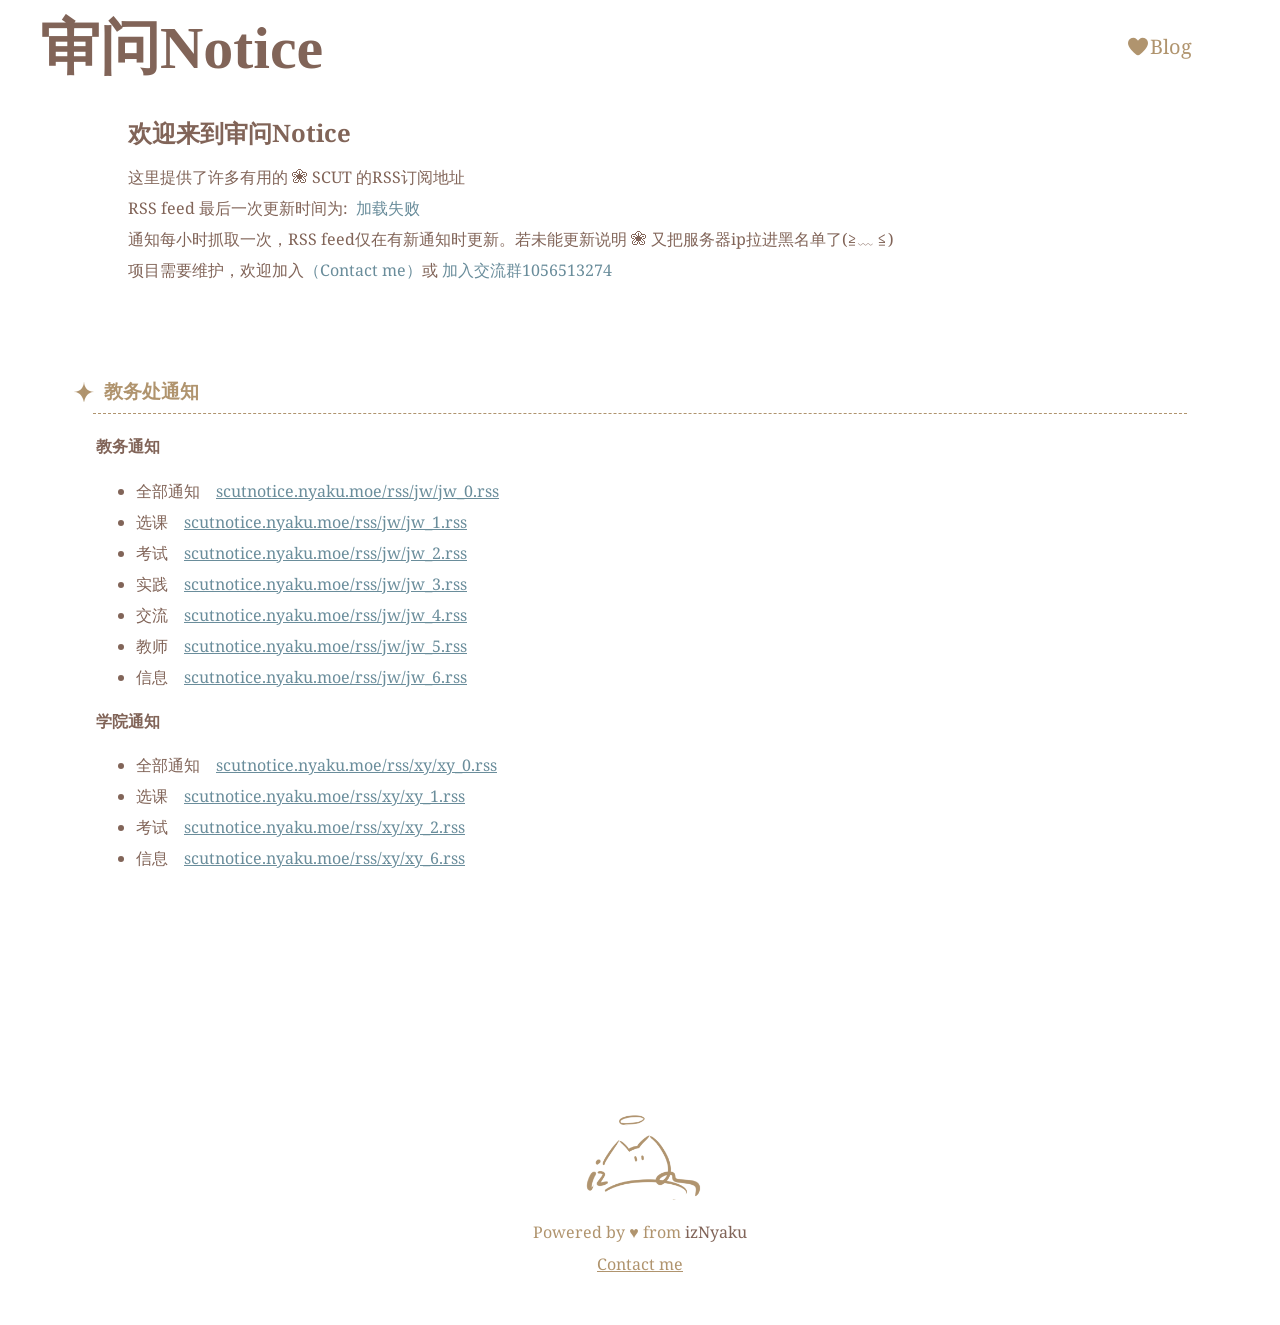
==== public/index.html @ d7cde1ab "修改主页icon" ====
<!DOCTYPE html>
<html lang="zh-CN">
<head>
    <title>审问Notice</title>
    <link rel="stylesheet" href="./style.css">
    <link href="./assets/fontawesome/css/fontawesome.css" rel="stylesheet" />
    <link href="./assets/fontawesome/css/solid.css" rel="stylesheet" />
    <link rel="icon" href="assets/icon/favicon.png" />
    <meta charset="UTF-8">
</head>
<body>
<header>
    <nav class="navbar">
        <h1 class = "navtitle">审问Notice</h1>
        <div class="navbar-right">
            <a class="navlink" href="https://nyaku.moe" target="_blank">
                <span><i class="fa-solid fa-heart"></i>Blog</span></a></a>
        </div>
    </nav>
</header>
    <section class = "notice">
        <h2>欢迎来到审问Notice</h2>
        <p class="notice_description">这里提供了许多有用的 ❀ SCUT 的RSS订阅地址</p>
        <span>
            <p>RSS feed 最后一次更新时间为: </p>
            <p id = "last_update_time" >....</p></span>
        <p class="notice_description">通知每小时抓取一次，RSS feed仅在有新通知时更新。若未能更新说明 ❀ 又把服务器ip拉进黑名单了(≧﹏ ≦)</p>
        <p class="notice_description">项目需要维护，欢迎加入<a href="mailto:nanakoi@foxmail.com" style="color: var(--hl_blue);text-decoration: dashed">（Contact me）</a>或
            <a href="https://qm.qq.com/q/kmL9Qvp5DO" style="color: var(--hl_blue);text-decoration: dashed"> 加入交流群1056513274</a></p>
    </section>
    <br>
    <br>
    <br>
    <!-- 教务处通知部分 -->
    <div class="hr_line">
    <span>
        <img src="assets/icon/star.svg" width="20px" alt="star" class="hr_star">
        <h3>教务处通知</h3>
    </span>
        <hr>
<!--        <p class="hr_description">各种常用镜像</p>-->
    </div>
    <section class="body_content">
        <h4>教务通知</h4>
        <ul>
            <li>全部通知 &nbsp;&nbsp;&nbsp;<a href="https://scutnotice.nyaku.moe/rss/jw/jw_0.rss" target="_blank">scutnotice.nyaku.moe/rss/jw/jw_0.rss</a></li>
            <li>选课 &nbsp;&nbsp;&nbsp;<a href="https://scutnotice.nyaku.moe/rss/jw/jw_1.rss" target="_blank">scutnotice.nyaku.moe/rss/jw/jw_1.rss</a></li>
            <li>考试 &nbsp;&nbsp;&nbsp;<a href="https://scutnotice.nyaku.moe/rss/jw/jw_2.rss" target="_blank">scutnotice.nyaku.moe/rss/jw/jw_2.rss</a></li>
            <li>实践 &nbsp;&nbsp;&nbsp;<a href="https://scutnotice.nyaku.moe/rss/jw/jw_3.rss" target="_blank">scutnotice.nyaku.moe/rss/jw/jw_3.rss</a></li>
            <li>交流 &nbsp;&nbsp;&nbsp;<a href="https://scutnotice.nyaku.moe/rss/jw/jw_4.rss" target="_blank">scutnotice.nyaku.moe/rss/jw/jw_4.rss</a></li>
            <li>教师 &nbsp;&nbsp;&nbsp;<a href="https://scutnotice.nyaku.moe/rss/jw/jw_5.rss" target="_blank">scutnotice.nyaku.moe/rss/jw/jw_5.rss</a></li>
            <li>信息 &nbsp;&nbsp;&nbsp;<a href="https://scutnotice.nyaku.moe/rss/jw/jw_6.rss" target="_blank">scutnotice.nyaku.moe/rss/jw/jw_6.rss</a></li>


        </ul>
        <h4>学院通知</h4>
        <ul>
            <li>全部通知 &nbsp;&nbsp;&nbsp;<a href="https://scutnotice.nyaku.moe/rss/xy/xy_0.rss" target="_blank">scutnotice.nyaku.moe/rss/xy/xy_0.rss</a></li>
            <li>选课 &nbsp;&nbsp;&nbsp;<a href="https://scutnotice.nyaku.moe/rss/xy/xy_1.rss" target="_blank">scutnotice.nyaku.moe/rss/xy/xy_1.rss</a></li>
            <li>考试 &nbsp;&nbsp;&nbsp;<a href="https://scutnotice.nyaku.moe/rss/xy/xy_2.rss" target="_blank">scutnotice.nyaku.moe/rss/xy/xy_2.rss</a></li>
            <li>信息 &nbsp;&nbsp;&nbsp;<a href="https://scutnotice.nyaku.moe/rss/xy/xy_6.rss" target="_blank">scutnotice.nyaku.moe/rss/xy/xy_6.rss</a></li>
        </ul>
    </section>
    <br>



<footer>
    <img src="assets/icon/sign.png" alt="sign" width="150px">
    <p>Powered by &#x2665; from <a href="https://nyaku.moe" style="color: var(--text_color);text-decoration: dashed">izNyaku</a></p>
    <p><a href="mailto:nanakoi@foxmail.com" style="color: var(--primary);"> Contact me</a></p>

</footer>

    <script src="fetch_update_time.js"></script>
</body>
</html>
---- public/style.css ----
@import url('https://fonts.font.im/css?family=Abril+Fatface|Noto+Sans|Noto+Serif|Open+Sans');
@import url("https://chinese-fonts-cdn.deno.dev/packages/syst/dist/SourceHanSerifCN/result.css");

:root{
    --primary: #B0946E;
    --text_color: #816458;
    --hl_yellow: #FAE248;
    --hl_blue: #6A8D9B;
    --card_bg: rgba(255, 244, 239, 0.5);

    --xs: 4px;
    --s: 8px;
    --m: 16px;
    --l: 24px;
    --xl: 32px;
}

body {
    font-family: 'Source Han Serif CN VF','Noto Serif', sans-serif;
    margin: 0;
    /*background-color: var(--card_bg);*/
}

mark {
    margin: 0 8px;
    color: var(--hl_blue);
    background: var(--hl_yellow);
    font-weight: bold;
}

.navbar {
    height: 76.165px;
    display: flex;
    margin-top: 0;
    padding-block: var(--s) var(--m);
}

.navtitle {
    flex-basis: auto;
}

.navlink {
    margin: var(--l);
    color: var(--primary);
    font-weight: normal;
    font-size: 20px;
    text-decoration: none;

}

.navlink:hover {
    color: var(--text_color);
}

.navbar-right {
    margin: 0 64px 0 auto;
    display: flex;
    align-items: center;
    justify-content: space-between;
}

h1 {
    font-family: 'Source Han Serif CN VF', cursive;
    text-align: left;
    font-size: clamp(50px,6vw,60px);
    font-weight: bold;
    margin: 0 40px 0 40px;
    /*margin-left: 40px;*/
    color: var(--text_color);
}

.notice {
    width: 80%;
    margin: 10px auto;
    text-align: left;
    color: var(--text_color);
}

h2 {
    color: var(--text_color);
    margin: var(--m) 0;
}

.notice_description {
    margin: var(--s) 0;
}

.notice span{
    display: flex;
    margin: var(--s) 0;
}

.notice span p {
    margin: 0 var(--s) 0 0;
}

#last_update_time {
    margin: 0 var(--s) 0 0;
    color: var(--hl_blue);
}

.body_content {
    width: 85%;
    margin: 10px auto;
    text-align: left;
    color: var(--text_color);
    font-size: var(--m);
}

.body_content a {
    color: var(--hl_blue);
}

.body_content ul {
    margin: 0;
}

.body_content li {
    margin: 0.5rem 0;
}


.hr_star {
    margin: 0 10px  ;
}

.hr_line {
    margin: 20px auto;
    width: 90%;
    color: var(--primary);
}

.hr_line span {
    display: flex;
    align-items: center;
}

.hr_line hr {
    width: 95%;
    border: none;
    border-top: 1px dashed var(--primary);
    padding: 0;
}

.hr_line h3 {
    margin: 0;
}

.hr_description {
    width: 95%;
    margin: 0 auto;
    font-size: var(--m);
}

footer {
    margin: 200px 0 50px 0;
    text-align: center;
    color: var(--primary);
}

footer p {
    margin: 0 0 10px 0;
}



/* 屏幕宽度小于600px自动隐藏nav上的文字*/
@media screen and (max-width: 480px) {
    .navlink {
        display: none; /* 小屏幕时隐藏 */
    }
}
---- public/assets/fontawesome/css/solid.css ----
/*!
 * Font Awesome Free 7.0.0 by @fontawesome - https://fontawesome.com
 * License - https://fontawesome.com/license/free (Icons: CC BY 4.0, Fonts: SIL OFL 1.1, Code: MIT License)
 * Copyright 2025 Fonticons, Inc.
 */
:root, :host {
  --fa-family-classic: "Font Awesome 7 Free";
  --fa-font-solid: normal 900 1em/1 var(--fa-family-classic);
  /* deprecated: this older custom property will be removed next major release */
  --fa-style-family-classic: var(--fa-family-classic);
}

@font-face {
  font-family: "Font Awesome 7 Free";
  font-style: normal;
  font-weight: 900;
  font-display: block;
  src: url("../webfonts/fa-solid-900.woff2");
}
.fas {
  --fa-family: var(--fa-family-classic);
  --fa-style: 900;
}

.fa-classic {
  --fa-family: var(--fa-family-classic);
}

.fa-solid {
  --fa-style: 900;
}
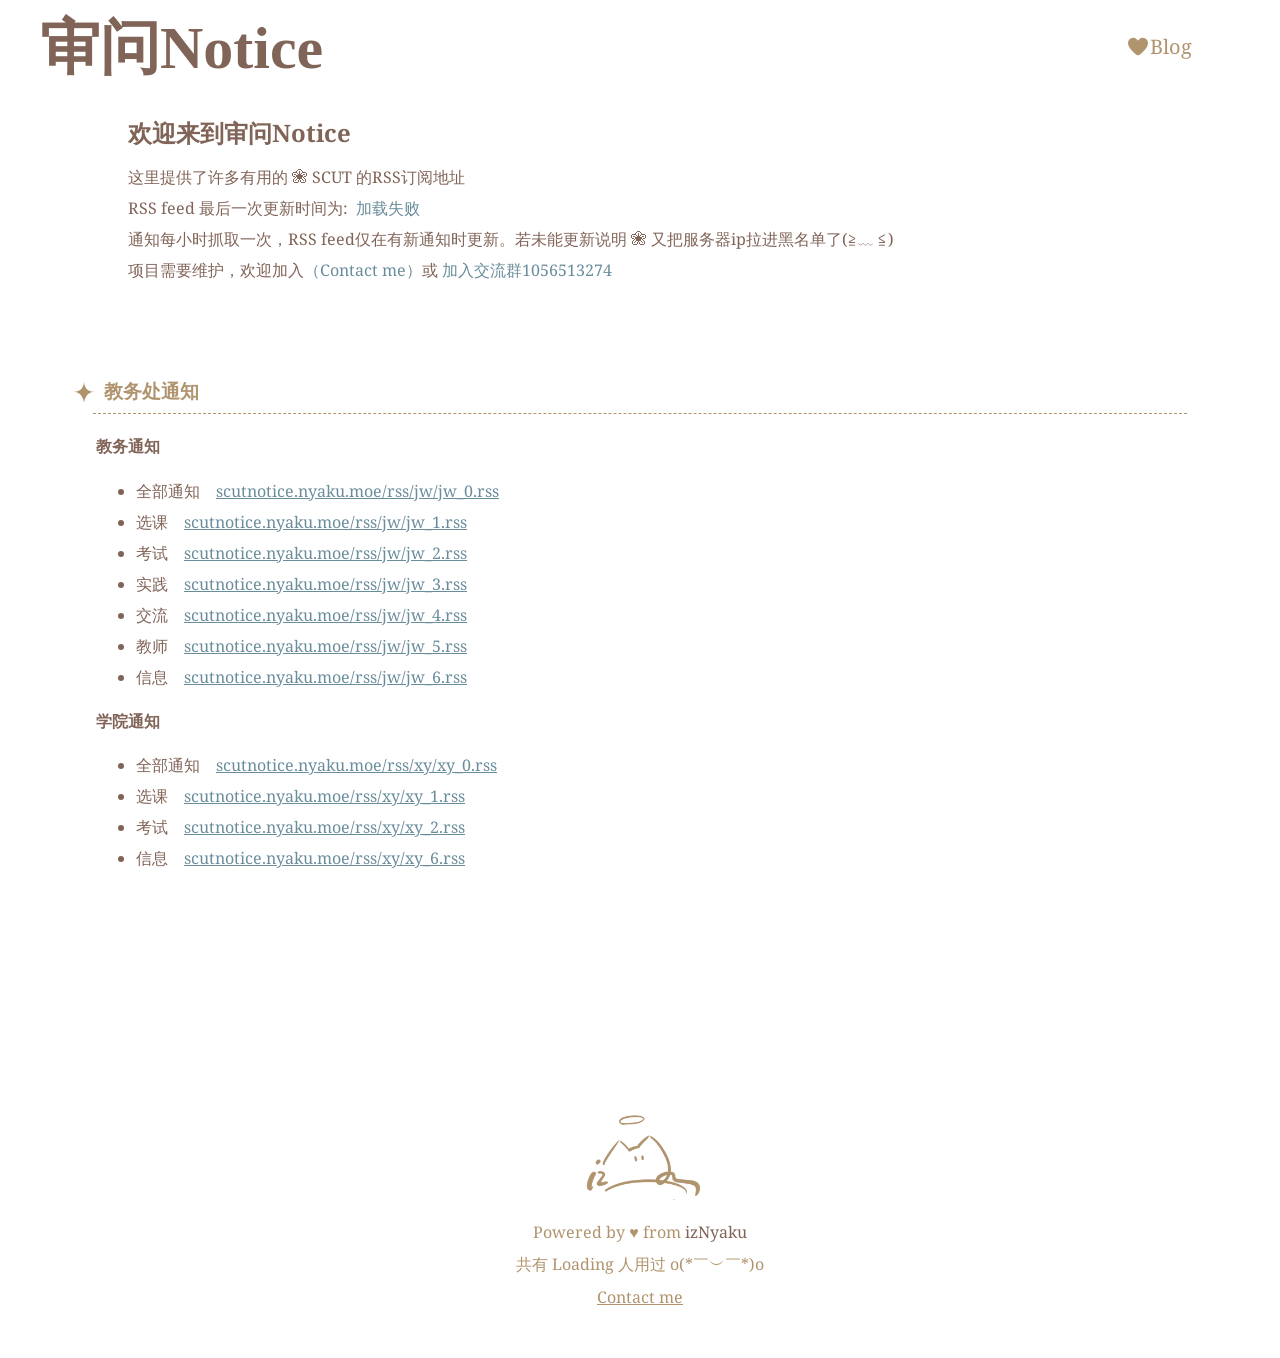
==== commit fafca94e: "添加计数器" ====
--- a/public/index.html
+++ b/public/index.html
@@ -7,6 +7,7 @@
     <link href="./assets/fontawesome/css/solid.css" rel="stylesheet" />
     <link rel="icon" href="assets/icon/favicon.png" />
     <meta charset="UTF-8">
+    <script defer src="https://events.vercount.one/js"></script>
 </head>
 <body>
 <header>
@@ -68,6 +69,7 @@
 <footer>
     <img src="assets/icon/sign.png" alt="sign" width="150px">
     <p>Powered by &#x2665; from <a href="https://nyaku.moe" style="color: var(--text_color);text-decoration: dashed">izNyaku</a></p>
+    <p>共有 <span id="vercount_value_site_pv">Loading</span> 人用过 o(*￣︶￣*)o</p>
     <p><a href="mailto:nanakoi@foxmail.com" style="color: var(--primary);"> Contact me</a></p>
 
 </footer>
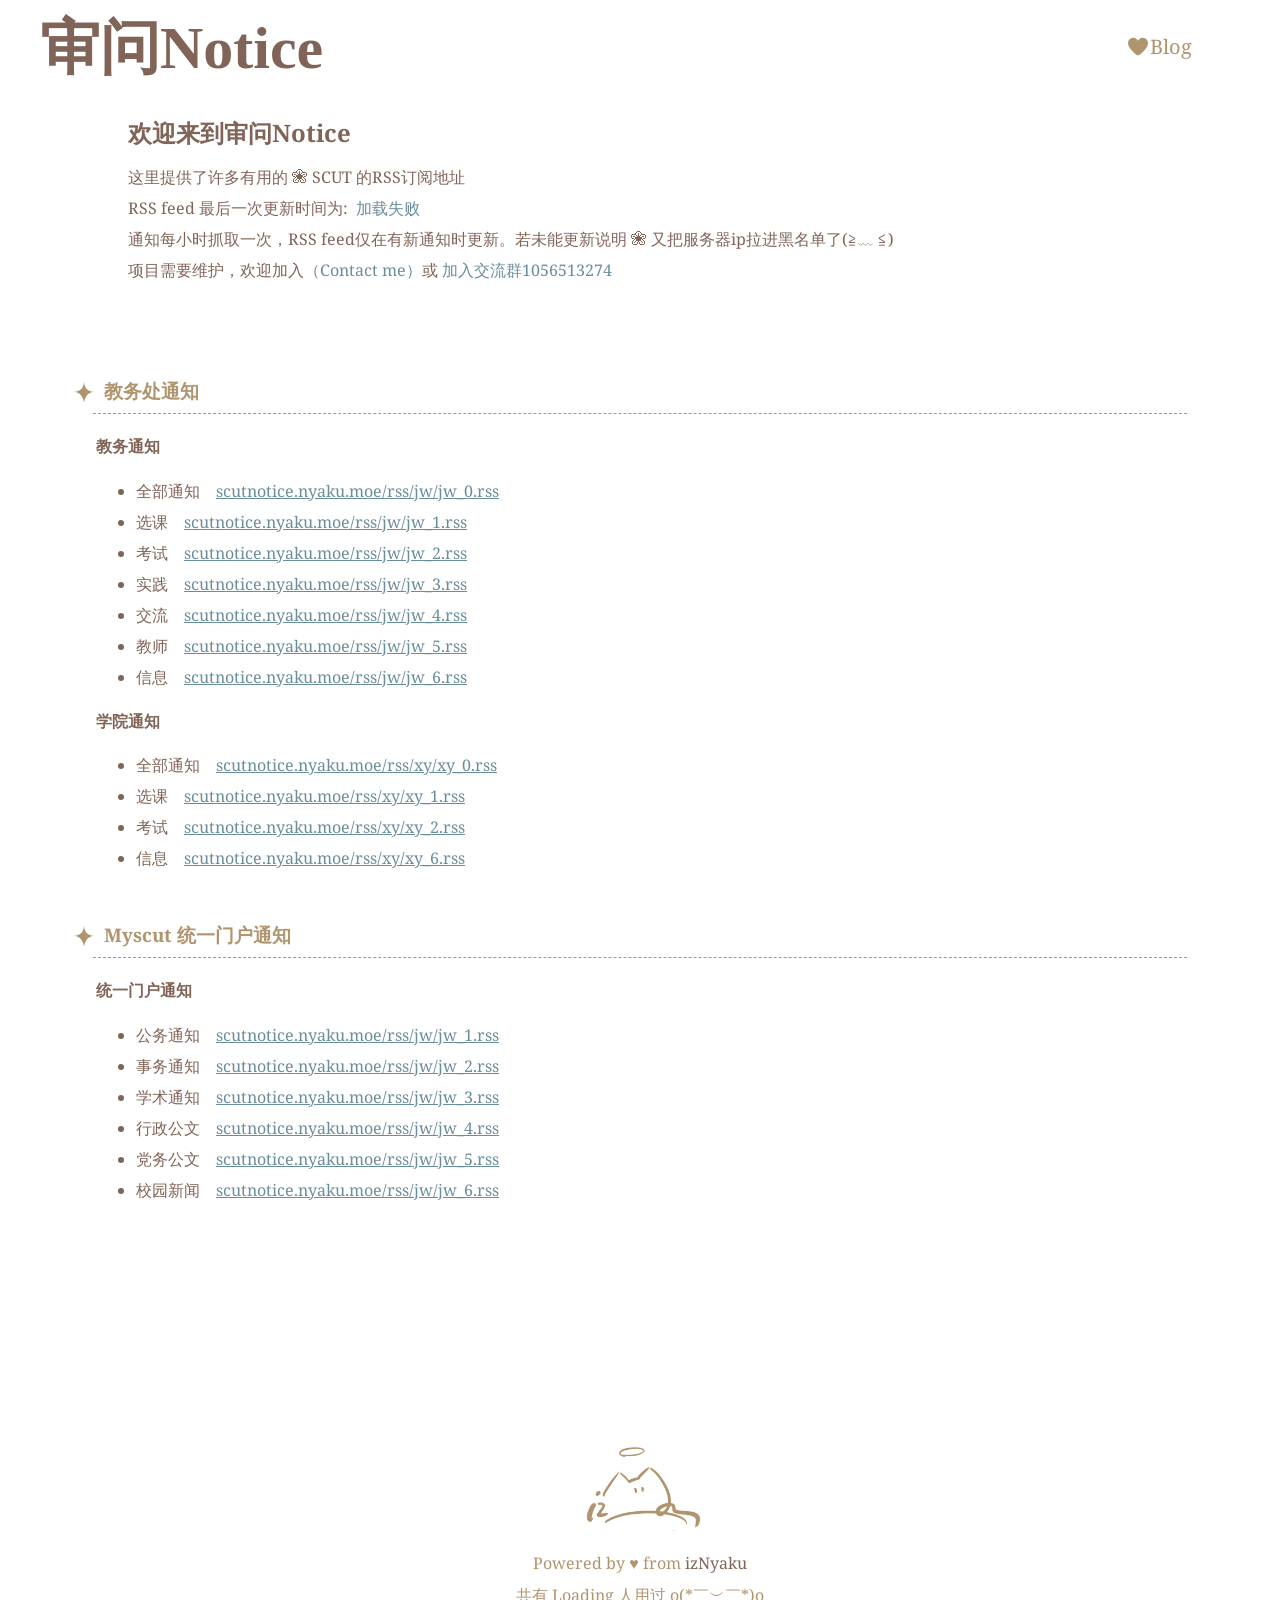
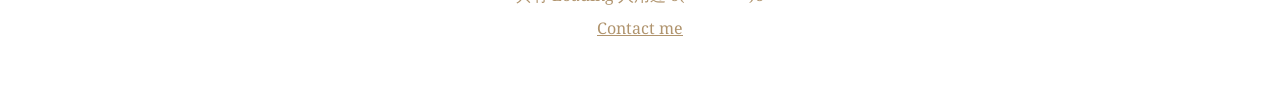
==== commit c09a17ce: "在index中加入统一门户通知" ====
--- a/public/index.html
+++ b/public/index.html
@@ -63,7 +63,31 @@
         </ul>
     </section>
     <br>
+    <!-- 统一门户通知部分 -->
+    <div class="hr_line">
+    <span>
+        <img src="assets/icon/star.svg" width="20px" alt="star" class="hr_star">
+        <h3>Myscut 统一门户通知</h3>
+    </span>
+        <hr>
+    <!--        <p class="hr_description">各种常用镜像</p>-->
+    </div>
+    <section class="body_content">
+        <h4>统一门户通知</h4>
+        <ul>
 
+            <li>公务通知 &nbsp;&nbsp;&nbsp;<a href="https://scutnotice.nyaku.moe/rss/myscut_gw/myscut_gw_0.rss" target="_blank">scutnotice.nyaku.moe/rss/jw/jw_1.rss</a></li>
+            <li>事务通知 &nbsp;&nbsp;&nbsp;<a href="https://scutnotice.nyaku.moe/rss/myscut_sw/myscut_sw_0.rss" target="_blank">scutnotice.nyaku.moe/rss/jw/jw_2.rss</a></li>
+            <li>学术通知 &nbsp;&nbsp;&nbsp;<a href="https://scutnotice.nyaku.moe/rss/myscut_xs/myscut_xs_0.rss" target="_blank">scutnotice.nyaku.moe/rss/jw/jw_3.rss</a></li>
+            <li>行政公文 &nbsp;&nbsp;&nbsp;<a href="https://scutnotice.nyaku.moe/rss/myscut_xz/myscut_xz_0.rss" target="_blank">scutnotice.nyaku.moe/rss/jw/jw_4.rss</a></li>
+            <li>党务公文 &nbsp;&nbsp;&nbsp;<a href="https://scutnotice.nyaku.moe/rss/myscut_dw/myscut_dw_0.rss" target="_blank">scutnotice.nyaku.moe/rss/jw/jw_5.rss</a></li>
+            <li>校园新闻 &nbsp;&nbsp;&nbsp;<a href="https://scutnotice.nyaku.moe/rss/myscut_news/myscut_news_0.rss" target="_blank">scutnotice.nyaku.moe/rss/jw/jw_6.rss</a></li>
+
+
+        </ul>
+
+    </section>
+    <br>
 
 
 <footer>
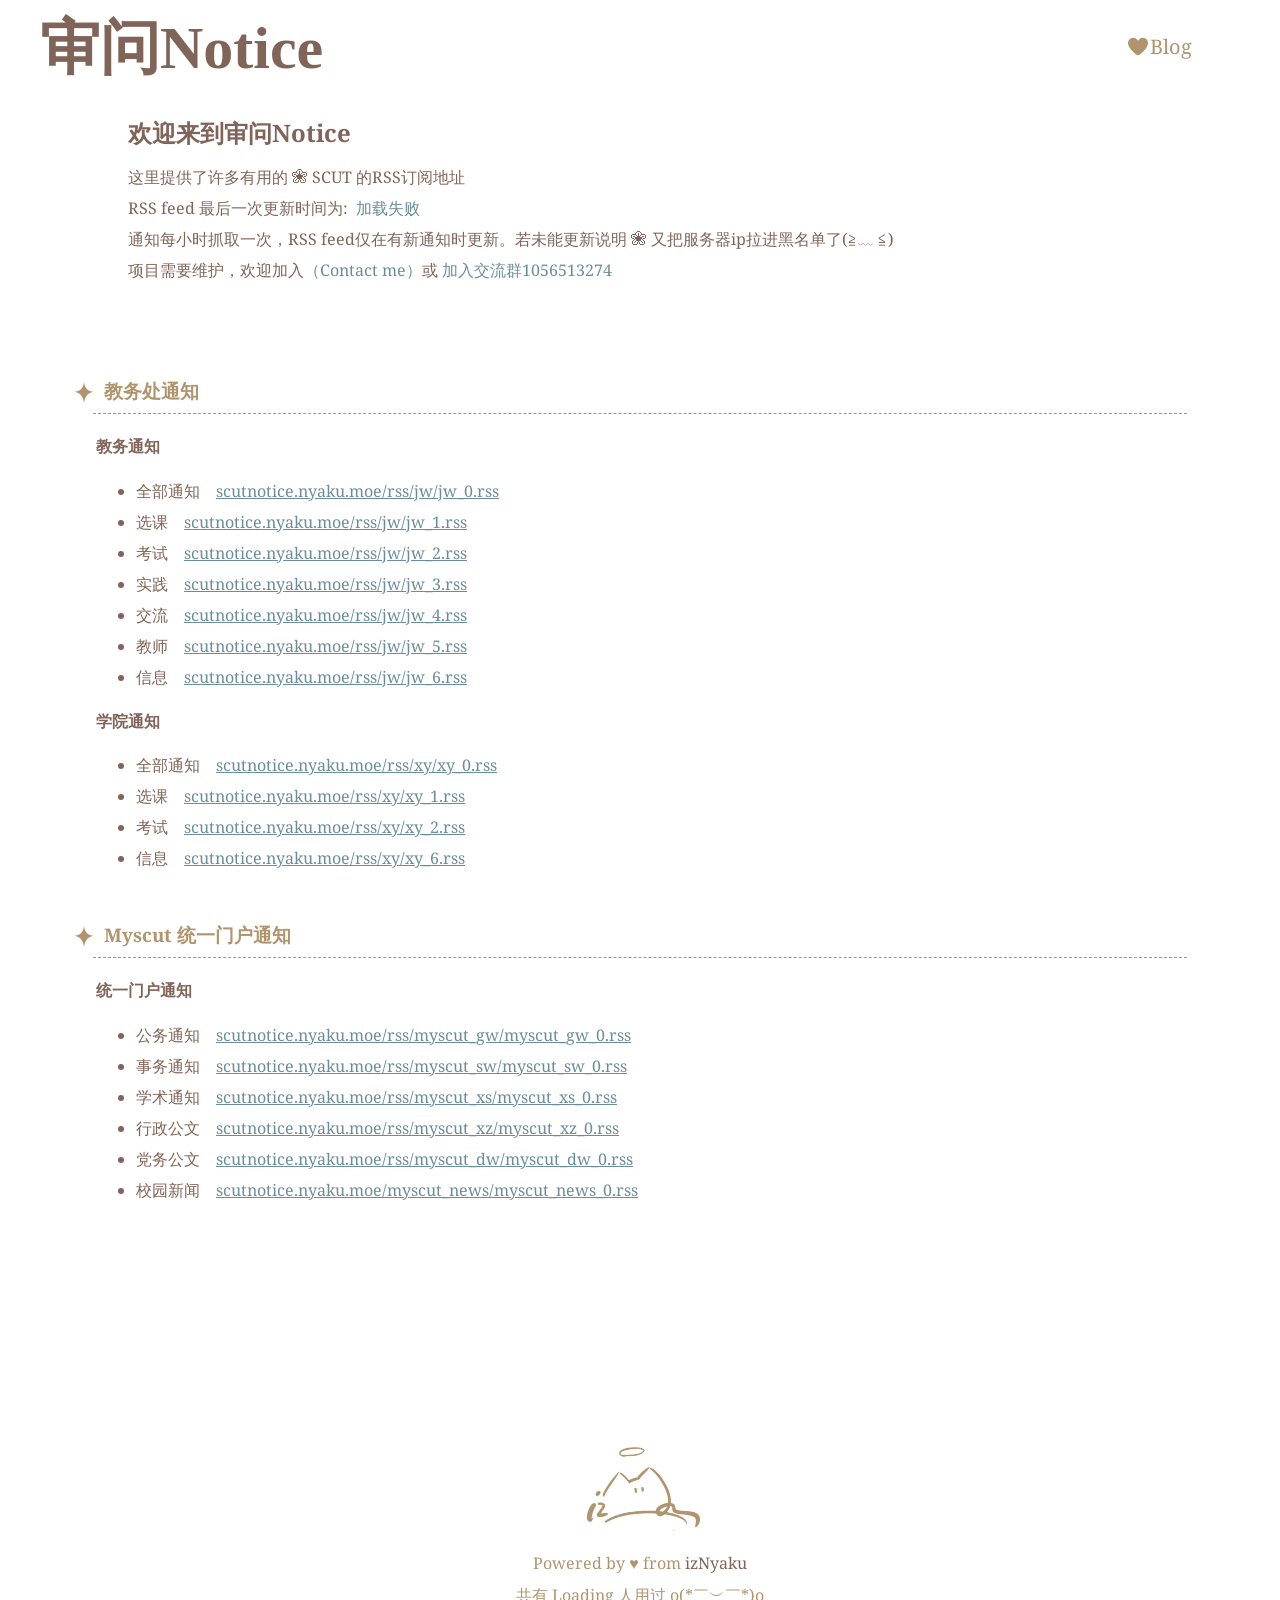
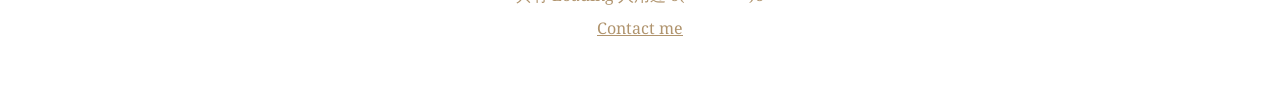
==== commit 480f6f94: "修正index" ====
--- a/public/index.html
+++ b/public/index.html
@@ -76,12 +76,12 @@
         <h4>统一门户通知</h4>
         <ul>
 
-            <li>公务通知 &nbsp;&nbsp;&nbsp;<a href="https://scutnotice.nyaku.moe/rss/myscut_gw/myscut_gw_0.rss" target="_blank">scutnotice.nyaku.moe/rss/jw/jw_1.rss</a></li>
-            <li>事务通知 &nbsp;&nbsp;&nbsp;<a href="https://scutnotice.nyaku.moe/rss/myscut_sw/myscut_sw_0.rss" target="_blank">scutnotice.nyaku.moe/rss/jw/jw_2.rss</a></li>
-            <li>学术通知 &nbsp;&nbsp;&nbsp;<a href="https://scutnotice.nyaku.moe/rss/myscut_xs/myscut_xs_0.rss" target="_blank">scutnotice.nyaku.moe/rss/jw/jw_3.rss</a></li>
-            <li>行政公文 &nbsp;&nbsp;&nbsp;<a href="https://scutnotice.nyaku.moe/rss/myscut_xz/myscut_xz_0.rss" target="_blank">scutnotice.nyaku.moe/rss/jw/jw_4.rss</a></li>
-            <li>党务公文 &nbsp;&nbsp;&nbsp;<a href="https://scutnotice.nyaku.moe/rss/myscut_dw/myscut_dw_0.rss" target="_blank">scutnotice.nyaku.moe/rss/jw/jw_5.rss</a></li>
-            <li>校园新闻 &nbsp;&nbsp;&nbsp;<a href="https://scutnotice.nyaku.moe/rss/myscut_news/myscut_news_0.rss" target="_blank">scutnotice.nyaku.moe/rss/jw/jw_6.rss</a></li>
+            <li>公务通知 &nbsp;&nbsp;&nbsp;<a href="https://scutnotice.nyaku.moe/rss/myscut_gw/myscut_gw_0.rss" target="_blank">scutnotice.nyaku.moe/rss/myscut_gw/myscut_gw_0.rss</a></li>
+            <li>事务通知 &nbsp;&nbsp;&nbsp;<a href="https://scutnotice.nyaku.moe/rss/myscut_sw/myscut_sw_0.rss" target="_blank">scutnotice.nyaku.moe/rss/myscut_sw/myscut_sw_0.rss</a></li>
+            <li>学术通知 &nbsp;&nbsp;&nbsp;<a href="https://scutnotice.nyaku.moe/rss/myscut_xs/myscut_xs_0.rss" target="_blank">scutnotice.nyaku.moe/rss/myscut_xs/myscut_xs_0.rss</a></li>
+            <li>行政公文 &nbsp;&nbsp;&nbsp;<a href="https://scutnotice.nyaku.moe/rss/myscut_xz/myscut_xz_0.rss" target="_blank">scutnotice.nyaku.moe/rss/myscut_xz/myscut_xz_0.rss</a></li>
+            <li>党务公文 &nbsp;&nbsp;&nbsp;<a href="https://scutnotice.nyaku.moe/rss/myscut_dw/myscut_dw_0.rss" target="_blank">scutnotice.nyaku.moe/rss/myscut_dw/myscut_dw_0.rss</a></li>
+            <li>校园新闻 &nbsp;&nbsp;&nbsp;<a href="https://scutnotice.nyaku.moe/rss/myscut_news/myscut_news_0.rss" target="_blank">scutnotice.nyaku.moe/myscut_news/myscut_news_0.rss</a></li>
 
 
         </ul>
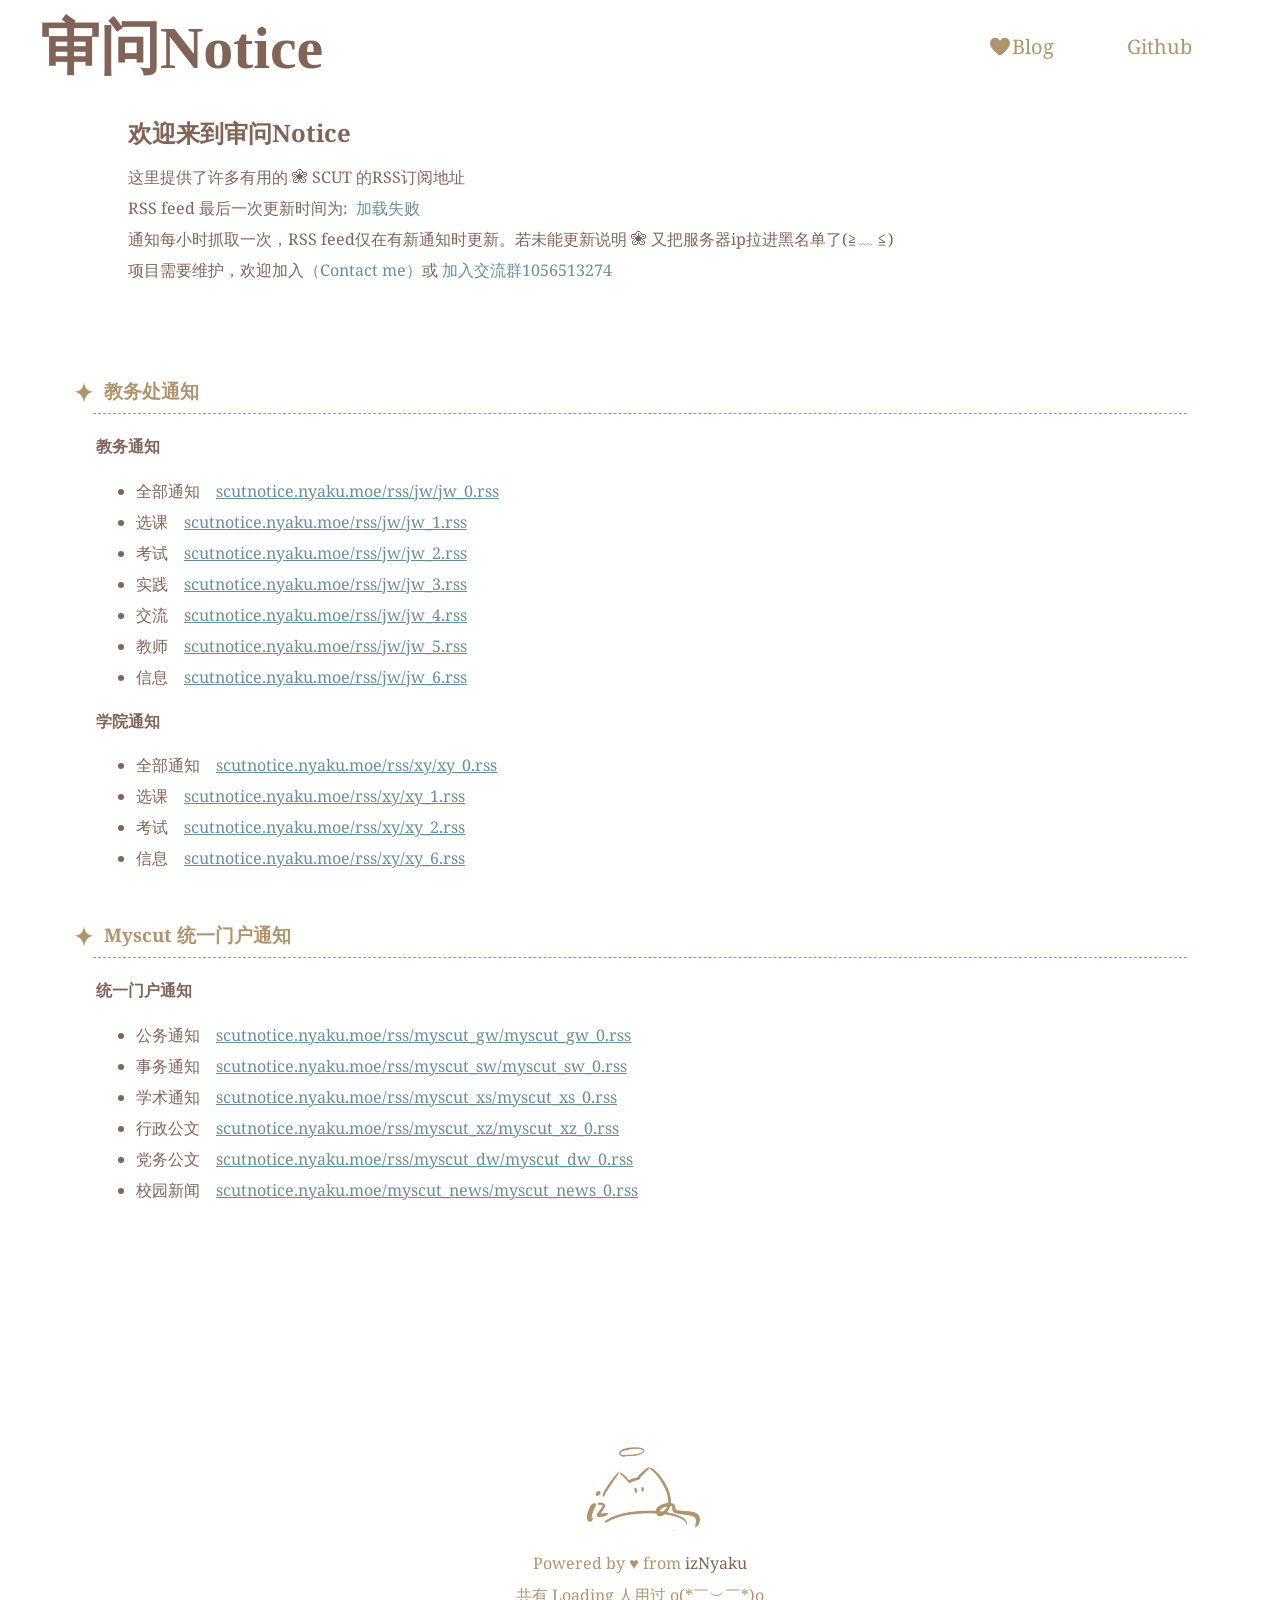
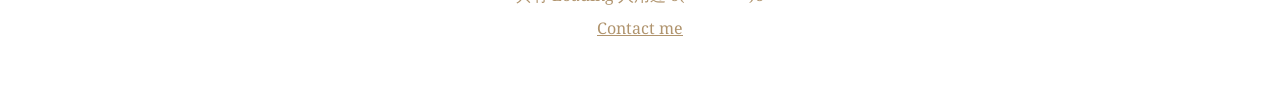
==== commit 1d8b055d: "修改index" ====
--- a/public/index.html
+++ b/public/index.html
@@ -15,7 +15,9 @@
         <h1 class = "navtitle">审问Notice</h1>
         <div class="navbar-right">
             <a class="navlink" href="https://nyaku.moe" target="_blank">
-                <span><i class="fa-solid fa-heart"></i>Blog</span></a></a>
+                <span><i class="fa-solid fa-heart"></i>Blog</span></a>
+            <a class="navlink" href="https://github.com/imouup/ScutNotice" target="_blank">
+                <span><i class="fa-brands fa-github"></i>Github</span></a>
         </div>
     </nav>
 </header>
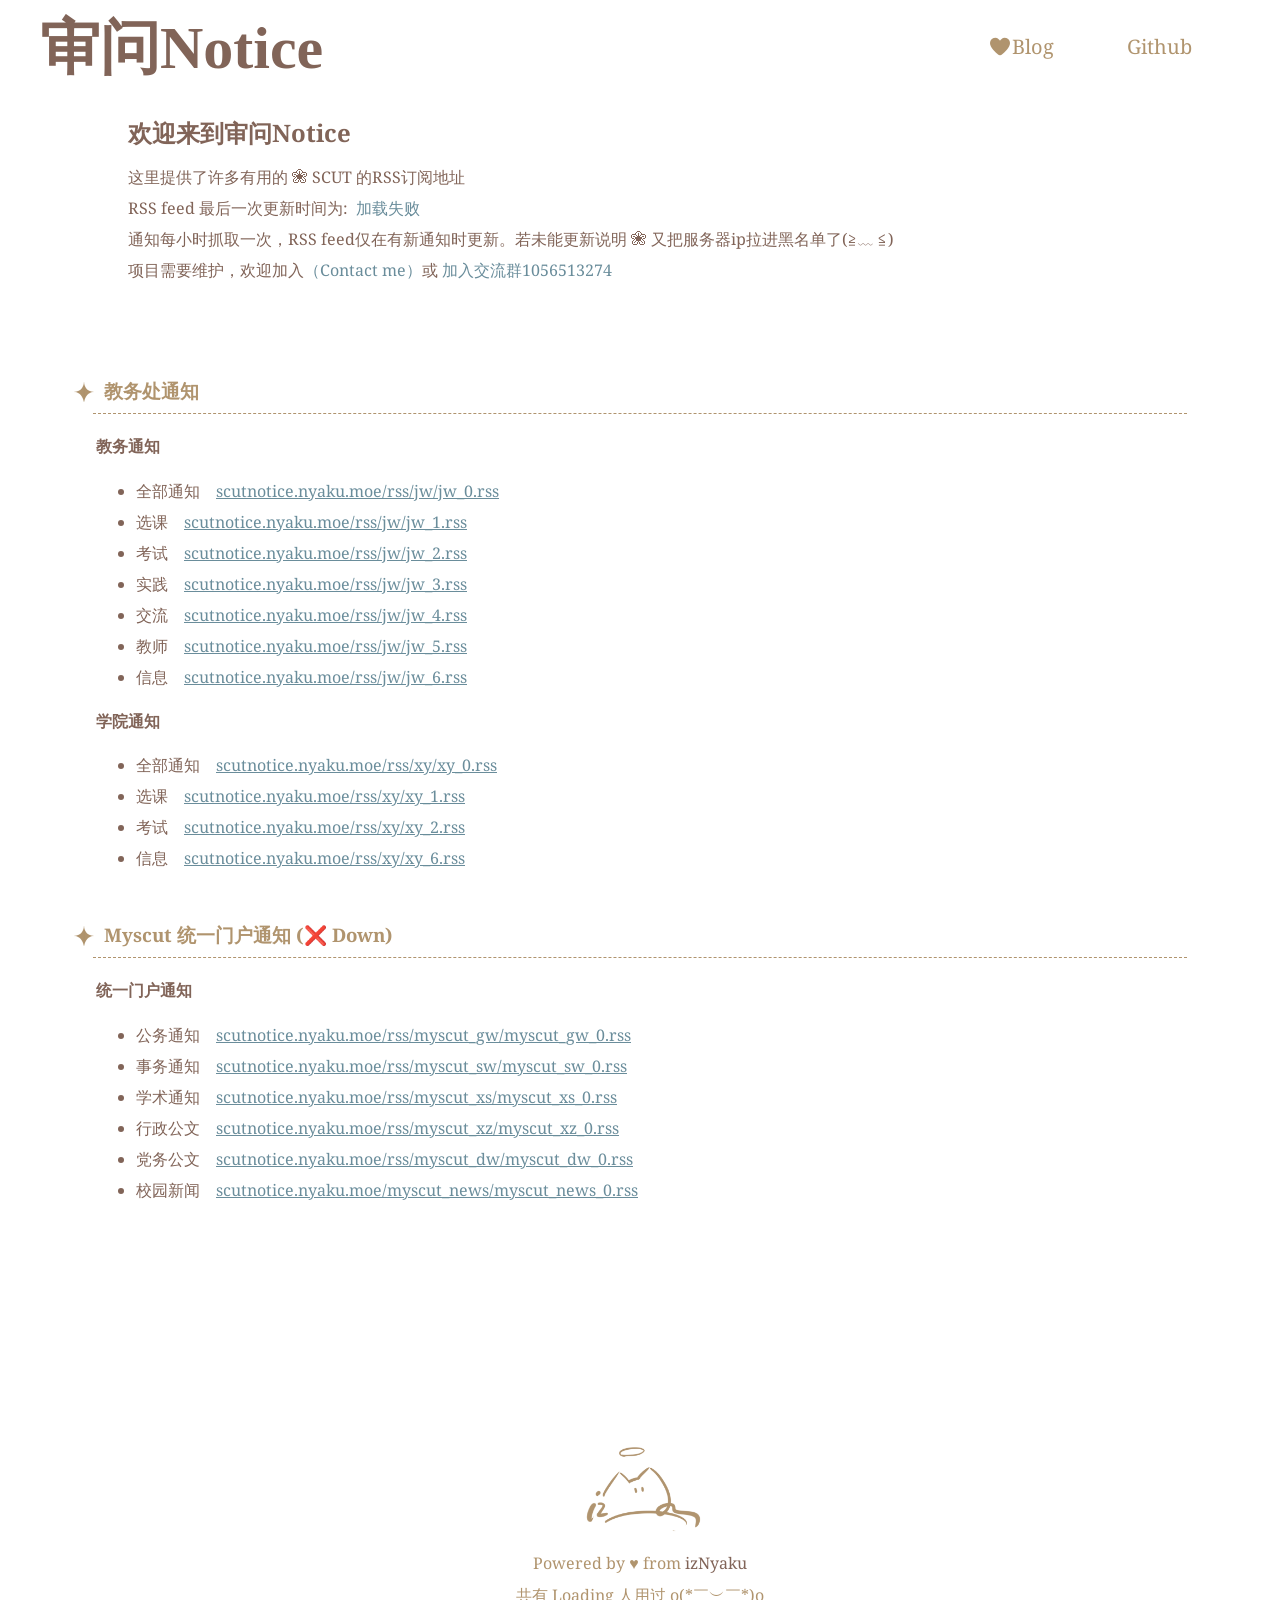
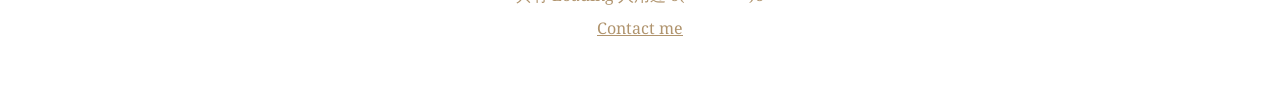
==== commit 5c157619: "修改index" ====
--- a/public/index.html
+++ b/public/index.html
@@ -69,7 +69,7 @@
     <div class="hr_line">
     <span>
         <img src="assets/icon/star.svg" width="20px" alt="star" class="hr_star">
-        <h3>Myscut 统一门户通知</h3>
+        <h3>Myscut 统一门户通知 (❌ Down)</h3>
     </span>
         <hr>
     <!--        <p class="hr_description">各种常用镜像</p>-->
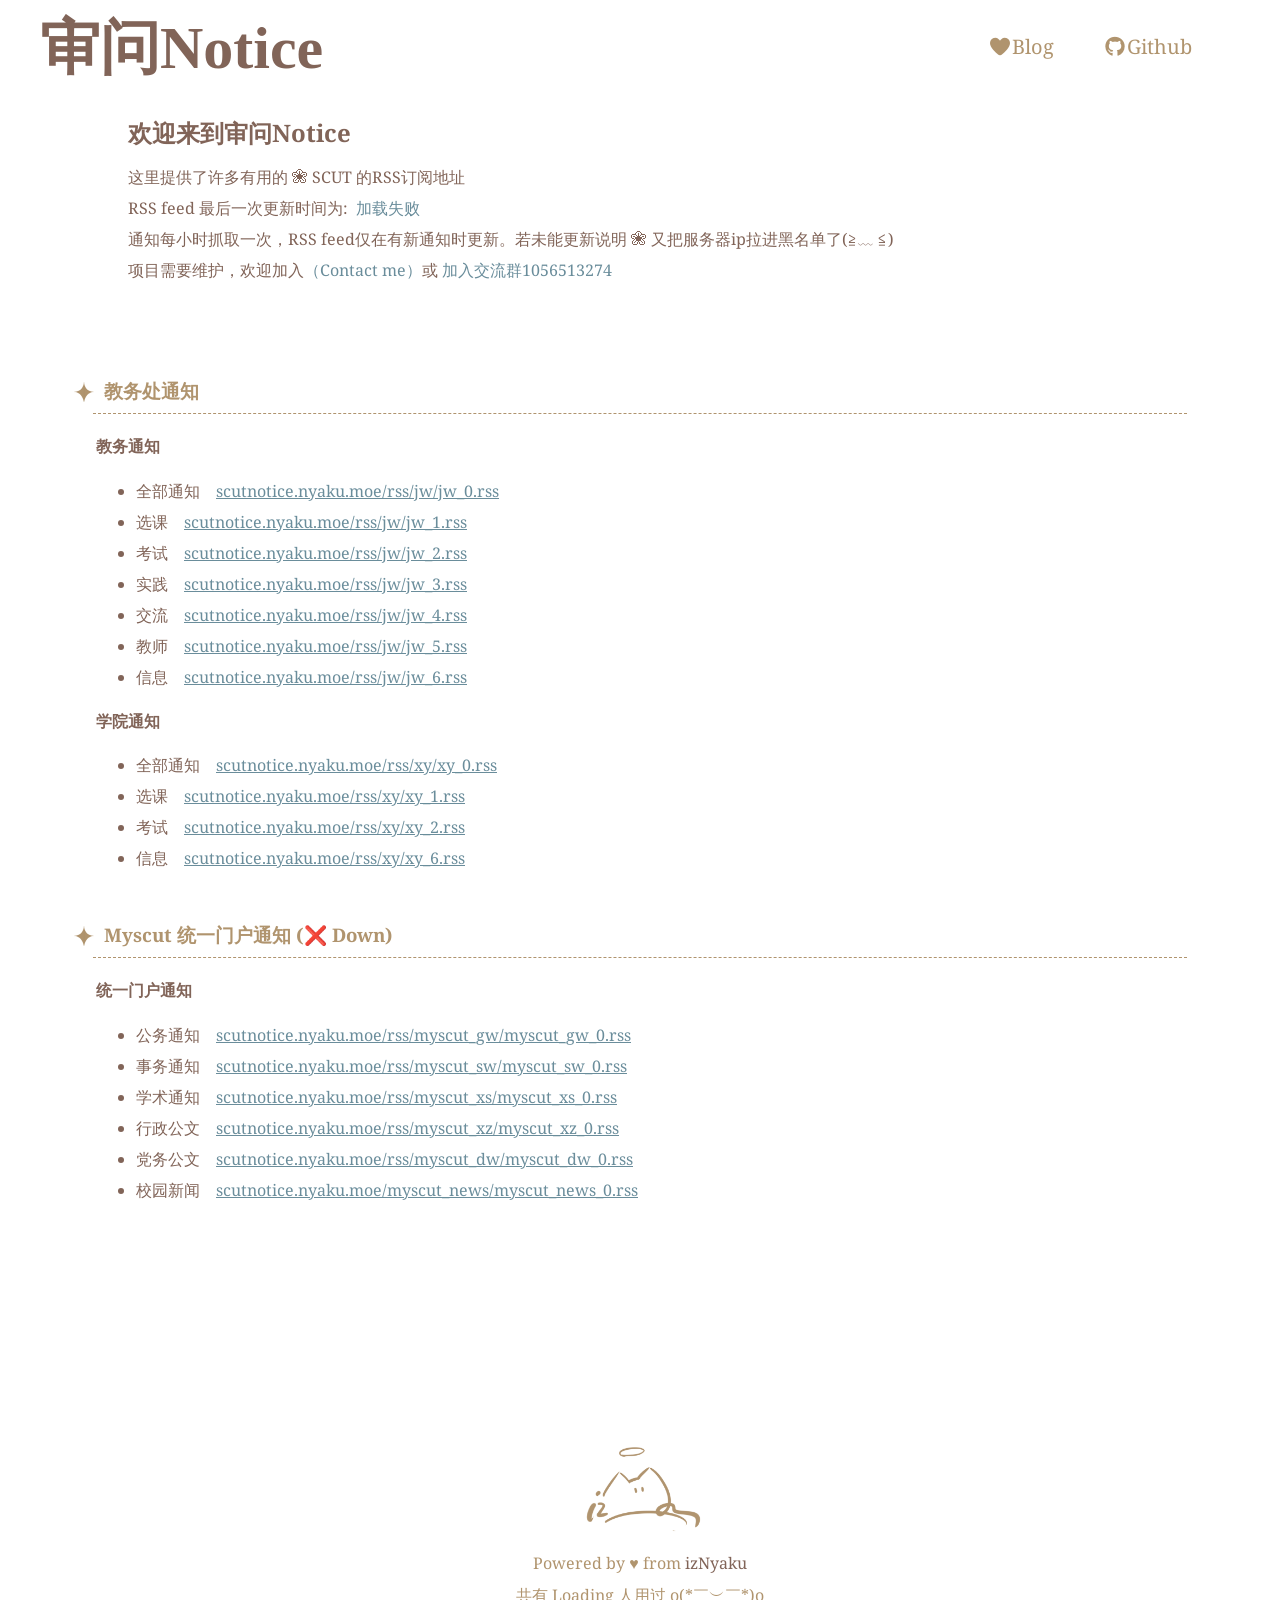
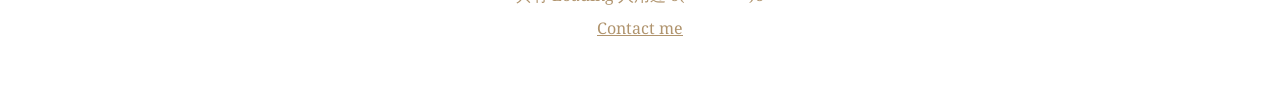
==== commit 514413dd: "修改index" ====
--- a/public/index.html
+++ b/public/index.html
@@ -5,6 +5,7 @@
     <link rel="stylesheet" href="./style.css">
     <link href="./assets/fontawesome/css/fontawesome.css" rel="stylesheet" />
     <link href="./assets/fontawesome/css/solid.css" rel="stylesheet" />
+    <link href="./assets/fontawesome/css/brands.css" rel="stylesheet" />
     <link rel="icon" href="assets/icon/favicon.png" />
     <meta charset="UTF-8">
     <script defer src="https://events.vercount.one/js"></script>
@@ -16,7 +17,7 @@
         <div class="navbar-right">
             <a class="navlink" href="https://nyaku.moe" target="_blank">
                 <span><i class="fa-solid fa-heart"></i>Blog</span></a>
-            <a class="navlink" href="https://github.com/imouup/ScutNotice" target="_blank">
+           <a class="navlink" href="https://github.com/imouup/ScutNotice" target="_blank">
                 <span><i class="fa-brands fa-github"></i>Github</span></a>
         </div>
     </nav>
--- a/public/assets/fontawesome/css/brands.css
+++ b/public/assets/fontawesome/css/brands.css
@@ -0,0 +1,2219 @@
+/*!
+ * Font Awesome Free 7.0.1 by @fontawesome - https://fontawesome.com
+ * License - https://fontawesome.com/license/free (Icons: CC BY 4.0, Fonts: SIL OFL 1.1, Code: MIT License)
+ * Copyright 2025 Fonticons, Inc.
+ */
+:root, :host {
+  --fa-family-brands: "Font Awesome 7 Brands";
+  --fa-font-brands: normal 400 1em/1 var(--fa-family-brands);
+}
+
+@font-face {
+  font-family: "Font Awesome 7 Brands";
+  font-style: normal;
+  font-weight: 400;
+  font-display: block;
+  src: url("../webfonts/fa-brands-400.woff2");
+}
+.fab,
+.fa-brands,
+.fa-classic.fa-brands {
+  --fa-family: var(--fa-family-brands);
+  --fa-style: 400;
+}
+
+.fa-firefox-browser {
+  --fa: "\e007";
+}
+
+.fa-ideal {
+  --fa: "\e013";
+}
+
+.fa-microblog {
+  --fa: "\e01a";
+}
+
+.fa-square-pied-piper {
+  --fa: "\e01e";
+}
+
+.fa-pied-piper-square {
+  --fa: "\e01e";
+}
+
+.fa-unity {
+  --fa: "\e049";
+}
+
+.fa-dailymotion {
+  --fa: "\e052";
+}
+
+.fa-square-instagram {
+  --fa: "\e055";
+}
+
+.fa-instagram-square {
+  --fa: "\e055";
+}
+
+.fa-mixer {
+  --fa: "\e056";
+}
+
+.fa-shopify {
+  --fa: "\e057";
+}
+
+.fa-deezer {
+  --fa: "\e077";
+}
+
+.fa-edge-legacy {
+  --fa: "\e078";
+}
+
+.fa-google-pay {
+  --fa: "\e079";
+}
+
+.fa-rust {
+  --fa: "\e07a";
+}
+
+.fa-tiktok {
+  --fa: "\e07b";
+}
+
+.fa-unsplash {
+  --fa: "\e07c";
+}
+
+.fa-cloudflare {
+  --fa: "\e07d";
+}
+
+.fa-guilded {
+  --fa: "\e07e";
+}
+
+.fa-hive {
+  --fa: "\e07f";
+}
+
+.fa-42-group {
+  --fa: "\e080";
+}
+
+.fa-innosoft {
+  --fa: "\e080";
+}
+
+.fa-instalod {
+  --fa: "\e081";
+}
+
+.fa-octopus-deploy {
+  --fa: "\e082";
+}
+
+.fa-perbyte {
+  --fa: "\e083";
+}
+
+.fa-uncharted {
+  --fa: "\e084";
+}
+
+.fa-watchman-monitoring {
+  --fa: "\e087";
+}
+
+.fa-wodu {
+  --fa: "\e088";
+}
+
+.fa-wirsindhandwerk {
+  --fa: "\e2d0";
+}
+
+.fa-wsh {
+  --fa: "\e2d0";
+}
+
+.fa-bots {
+  --fa: "\e340";
+}
+
+.fa-cmplid {
+  --fa: "\e360";
+}
+
+.fa-bilibili {
+  --fa: "\e3d9";
+}
+
+.fa-golang {
+  --fa: "\e40f";
+}
+
+.fa-pix {
+  --fa: "\e43a";
+}
+
+.fa-sitrox {
+  --fa: "\e44a";
+}
+
+.fa-hashnode {
+  --fa: "\e499";
+}
+
+.fa-meta {
+  --fa: "\e49b";
+}
+
+.fa-padlet {
+  --fa: "\e4a0";
+}
+
+.fa-nfc-directional {
+  --fa: "\e530";
+}
+
+.fa-nfc-symbol {
+  --fa: "\e531";
+}
+
+.fa-screenpal {
+  --fa: "\e570";
+}
+
+.fa-space-awesome {
+  --fa: "\e5ac";
+}
+
+.fa-square-font-awesome {
+  --fa: "\e5ad";
+}
+
+.fa-square-gitlab {
+  --fa: "\e5ae";
+}
+
+.fa-gitlab-square {
+  --fa: "\e5ae";
+}
+
+.fa-odysee {
+  --fa: "\e5c6";
+}
+
+.fa-stubber {
+  --fa: "\e5c7";
+}
+
+.fa-debian {
+  --fa: "\e60b";
+}
+
+.fa-shoelace {
+  --fa: "\e60c";
+}
+
+.fa-threads {
+  --fa: "\e618";
+}
+
+.fa-square-threads {
+  --fa: "\e619";
+}
+
+.fa-square-x-twitter {
+  --fa: "\e61a";
+}
+
+.fa-x-twitter {
+  --fa: "\e61b";
+}
+
+.fa-opensuse {
+  --fa: "\e62b";
+}
+
+.fa-letterboxd {
+  --fa: "\e62d";
+}
+
+.fa-square-letterboxd {
+  --fa: "\e62e";
+}
+
+.fa-mintbit {
+  --fa: "\e62f";
+}
+
+.fa-google-scholar {
+  --fa: "\e63b";
+}
+
+.fa-brave {
+  --fa: "\e63c";
+}
+
+.fa-brave-reverse {
+  --fa: "\e63d";
+}
+
+.fa-pixiv {
+  --fa: "\e640";
+}
+
+.fa-upwork {
+  --fa: "\e641";
+}
+
+.fa-webflow {
+  --fa: "\e65c";
+}
+
+.fa-signal-messenger {
+  --fa: "\e663";
+}
+
+.fa-bluesky {
+  --fa: "\e671";
+}
+
+.fa-jxl {
+  --fa: "\e67b";
+}
+
+.fa-square-upwork {
+  --fa: "\e67c";
+}
+
+.fa-web-awesome {
+  --fa: "\e682";
+}
+
+.fa-square-web-awesome {
+  --fa: "\e683";
+}
+
+.fa-square-web-awesome-stroke {
+  --fa: "\e684";
+}
+
+.fa-dart-lang {
+  --fa: "\e693";
+}
+
+.fa-flutter {
+  --fa: "\e694";
+}
+
+.fa-files-pinwheel {
+  --fa: "\e69f";
+}
+
+.fa-css {
+  --fa: "\e6a2";
+}
+
+.fa-square-bluesky {
+  --fa: "\e6a3";
+}
+
+.fa-openai {
+  --fa: "\e7cf";
+}
+
+.fa-square-linkedin {
+  --fa: "\e7d0";
+}
+
+.fa-cash-app {
+  --fa: "\e7d4";
+}
+
+.fa-disqus {
+  --fa: "\e7d5";
+}
+
+.fa-eleventy {
+  --fa: "\e7d6";
+}
+
+.fa-11ty {
+  --fa: "\e7d6";
+}
+
+.fa-kakao-talk {
+  --fa: "\e7d7";
+}
+
+.fa-linktree {
+  --fa: "\e7d8";
+}
+
+.fa-notion {
+  --fa: "\e7d9";
+}
+
+.fa-pandora {
+  --fa: "\e7da";
+}
+
+.fa-pixelfed {
+  --fa: "\e7db";
+}
+
+.fa-tidal {
+  --fa: "\e7dc";
+}
+
+.fa-vsco {
+  --fa: "\e7dd";
+}
+
+.fa-w3c {
+  --fa: "\e7de";
+}
+
+.fa-lumon {
+  --fa: "\e7e2";
+}
+
+.fa-lumon-drop {
+  --fa: "\e7e3";
+}
+
+.fa-square-figma {
+  --fa: "\e7e4";
+}
+
+.fa-tex {
+  --fa: "\e7ff";
+}
+
+.fa-duolingo {
+  --fa: "\e812";
+}
+
+.fa-square-twitter {
+  --fa: "\f081";
+}
+
+.fa-twitter-square {
+  --fa: "\f081";
+}
+
+.fa-square-facebook {
+  --fa: "\f082";
+}
+
+.fa-facebook-square {
+  --fa: "\f082";
+}
+
+.fa-linkedin {
+  --fa: "\f08c";
+}
+
+.fa-square-github {
+  --fa: "\f092";
+}
+
+.fa-github-square {
+  --fa: "\f092";
+}
+
+.fa-twitter {
+  --fa: "\f099";
+}
+
+.fa-facebook {
+  --fa: "\f09a";
+}
+
+.fa-github {
+  --fa: "\f09b";
+}
+
+.fa-pinterest {
+  --fa: "\f0d2";
+}
+
+.fa-square-pinterest {
+  --fa: "\f0d3";
+}
+
+.fa-pinterest-square {
+  --fa: "\f0d3";
+}
+
+.fa-square-google-plus {
+  --fa: "\f0d4";
+}
+
+.fa-google-plus-square {
+  --fa: "\f0d4";
+}
+
+.fa-google-plus-g {
+  --fa: "\f0d5";
+}
+
+.fa-linkedin-in {
+  --fa: "\f0e1";
+}
+
+.fa-github-alt {
+  --fa: "\f113";
+}
+
+.fa-maxcdn {
+  --fa: "\f136";
+}
+
+.fa-html5 {
+  --fa: "\f13b";
+}
+
+.fa-css3 {
+  --fa: "\f13c";
+}
+
+.fa-btc {
+  --fa: "\f15a";
+}
+
+.fa-youtube {
+  --fa: "\f167";
+}
+
+.fa-xing {
+  --fa: "\f168";
+}
+
+.fa-square-xing {
+  --fa: "\f169";
+}
+
+.fa-xing-square {
+  --fa: "\f169";
+}
+
+.fa-dropbox {
+  --fa: "\f16b";
+}
+
+.fa-stack-overflow {
+  --fa: "\f16c";
+}
+
+.fa-instagram {
+  --fa: "\f16d";
+}
+
+.fa-flickr {
+  --fa: "\f16e";
+}
+
+.fa-adn {
+  --fa: "\f170";
+}
+
+.fa-bitbucket {
+  --fa: "\f171";
+}
+
+.fa-tumblr {
+  --fa: "\f173";
+}
+
+.fa-square-tumblr {
+  --fa: "\f174";
+}
+
+.fa-tumblr-square {
+  --fa: "\f174";
+}
+
+.fa-apple {
+  --fa: "\f179";
+}
+
+.fa-windows {
+  --fa: "\f17a";
+}
+
+.fa-android {
+  --fa: "\f17b";
+}
+
+.fa-linux {
+  --fa: "\f17c";
+}
+
+.fa-dribbble {
+  --fa: "\f17d";
+}
+
+.fa-skype {
+  --fa: "\f17e";
+}
+
+.fa-foursquare {
+  --fa: "\f180";
+}
+
+.fa-trello {
+  --fa: "\f181";
+}
+
+.fa-gratipay {
+  --fa: "\f184";
+}
+
+.fa-vk {
+  --fa: "\f189";
+}
+
+.fa-weibo {
+  --fa: "\f18a";
+}
+
+.fa-renren {
+  --fa: "\f18b";
+}
+
+.fa-pagelines {
+  --fa: "\f18c";
+}
+
+.fa-stack-exchange {
+  --fa: "\f18d";
+}
+
+.fa-square-vimeo {
+  --fa: "\f194";
+}
+
+.fa-vimeo-square {
+  --fa: "\f194";
+}
+
+.fa-slack {
+  --fa: "\f198";
+}
+
+.fa-slack-hash {
+  --fa: "\f198";
+}
+
+.fa-wordpress {
+  --fa: "\f19a";
+}
+
+.fa-openid {
+  --fa: "\f19b";
+}
+
+.fa-yahoo {
+  --fa: "\f19e";
+}
+
+.fa-google {
+  --fa: "\f1a0";
+}
+
+.fa-reddit {
+  --fa: "\f1a1";
+}
+
+.fa-square-reddit {
+  --fa: "\f1a2";
+}
+
+.fa-reddit-square {
+  --fa: "\f1a2";
+}
+
+.fa-stumbleupon-circle {
+  --fa: "\f1a3";
+}
+
+.fa-stumbleupon {
+  --fa: "\f1a4";
+}
+
+.fa-delicious {
+  --fa: "\f1a5";
+}
+
+.fa-digg {
+  --fa: "\f1a6";
+}
+
+.fa-pied-piper-pp {
+  --fa: "\f1a7";
+}
+
+.fa-pied-piper-alt {
+  --fa: "\f1a8";
+}
+
+.fa-drupal {
+  --fa: "\f1a9";
+}
+
+.fa-joomla {
+  --fa: "\f1aa";
+}
+
+.fa-behance {
+  --fa: "\f1b4";
+}
+
+.fa-square-behance {
+  --fa: "\f1b5";
+}
+
+.fa-behance-square {
+  --fa: "\f1b5";
+}
+
+.fa-steam {
+  --fa: "\f1b6";
+}
+
+.fa-square-steam {
+  --fa: "\f1b7";
+}
+
+.fa-steam-square {
+  --fa: "\f1b7";
+}
+
+.fa-spotify {
+  --fa: "\f1bc";
+}
+
+.fa-deviantart {
+  --fa: "\f1bd";
+}
+
+.fa-soundcloud {
+  --fa: "\f1be";
+}
+
+.fa-vine {
+  --fa: "\f1ca";
+}
+
+.fa-codepen {
+  --fa: "\f1cb";
+}
+
+.fa-jsfiddle {
+  --fa: "\f1cc";
+}
+
+.fa-rebel {
+  --fa: "\f1d0";
+}
+
+.fa-empire {
+  --fa: "\f1d1";
+}
+
+.fa-square-git {
+  --fa: "\f1d2";
+}
+
+.fa-git-square {
+  --fa: "\f1d2";
+}
+
+.fa-git {
+  --fa: "\f1d3";
+}
+
+.fa-hacker-news {
+  --fa: "\f1d4";
+}
+
+.fa-tencent-weibo {
+  --fa: "\f1d5";
+}
+
+.fa-qq {
+  --fa: "\f1d6";
+}
+
+.fa-weixin {
+  --fa: "\f1d7";
+}
+
+.fa-slideshare {
+  --fa: "\f1e7";
+}
+
+.fa-twitch {
+  --fa: "\f1e8";
+}
+
+.fa-yelp {
+  --fa: "\f1e9";
+}
+
+.fa-paypal {
+  --fa: "\f1ed";
+}
+
+.fa-google-wallet {
+  --fa: "\f1ee";
+}
+
+.fa-cc-visa {
+  --fa: "\f1f0";
+}
+
+.fa-cc-mastercard {
+  --fa: "\f1f1";
+}
+
+.fa-cc-discover {
+  --fa: "\f1f2";
+}
+
+.fa-cc-amex {
+  --fa: "\f1f3";
+}
+
+.fa-cc-paypal {
+  --fa: "\f1f4";
+}
+
+.fa-cc-stripe {
+  --fa: "\f1f5";
+}
+
+.fa-lastfm {
+  --fa: "\f202";
+}
+
+.fa-square-lastfm {
+  --fa: "\f203";
+}
+
+.fa-lastfm-square {
+  --fa: "\f203";
+}
+
+.fa-ioxhost {
+  --fa: "\f208";
+}
+
+.fa-angellist {
+  --fa: "\f209";
+}
+
+.fa-buysellads {
+  --fa: "\f20d";
+}
+
+.fa-connectdevelop {
+  --fa: "\f20e";
+}
+
+.fa-dashcube {
+  --fa: "\f210";
+}
+
+.fa-forumbee {
+  --fa: "\f211";
+}
+
+.fa-leanpub {
+  --fa: "\f212";
+}
+
+.fa-sellsy {
+  --fa: "\f213";
+}
+
+.fa-shirtsinbulk {
+  --fa: "\f214";
+}
+
+.fa-simplybuilt {
+  --fa: "\f215";
+}
+
+.fa-skyatlas {
+  --fa: "\f216";
+}
+
+.fa-pinterest-p {
+  --fa: "\f231";
+}
+
+.fa-whatsapp {
+  --fa: "\f232";
+}
+
+.fa-viacoin {
+  --fa: "\f237";
+}
+
+.fa-medium {
+  --fa: "\f23a";
+}
+
+.fa-medium-m {
+  --fa: "\f23a";
+}
+
+.fa-y-combinator {
+  --fa: "\f23b";
+}
+
+.fa-optin-monster {
+  --fa: "\f23c";
+}
+
+.fa-opencart {
+  --fa: "\f23d";
+}
+
+.fa-expeditedssl {
+  --fa: "\f23e";
+}
+
+.fa-cc-jcb {
+  --fa: "\f24b";
+}
+
+.fa-cc-diners-club {
+  --fa: "\f24c";
+}
+
+.fa-creative-commons {
+  --fa: "\f25e";
+}
+
+.fa-gg {
+  --fa: "\f260";
+}
+
+.fa-gg-circle {
+  --fa: "\f261";
+}
+
+.fa-odnoklassniki {
+  --fa: "\f263";
+}
+
+.fa-square-odnoklassniki {
+  --fa: "\f264";
+}
+
+.fa-odnoklassniki-square {
+  --fa: "\f264";
+}
+
+.fa-get-pocket {
+  --fa: "\f265";
+}
+
+.fa-wikipedia-w {
+  --fa: "\f266";
+}
+
+.fa-safari {
+  --fa: "\f267";
+}
+
+.fa-chrome {
+  --fa: "\f268";
+}
+
+.fa-firefox {
+  --fa: "\f269";
+}
+
+.fa-opera {
+  --fa: "\f26a";
+}
+
+.fa-internet-explorer {
+  --fa: "\f26b";
+}
+
+.fa-contao {
+  --fa: "\f26d";
+}
+
+.fa-500px {
+  --fa: "\f26e";
+}
+
+.fa-amazon {
+  --fa: "\f270";
+}
+
+.fa-houzz {
+  --fa: "\f27c";
+}
+
+.fa-vimeo-v {
+  --fa: "\f27d";
+}
+
+.fa-black-tie {
+  --fa: "\f27e";
+}
+
+.fa-fonticons {
+  --fa: "\f280";
+}
+
+.fa-reddit-alien {
+  --fa: "\f281";
+}
+
+.fa-edge {
+  --fa: "\f282";
+}
+
+.fa-codiepie {
+  --fa: "\f284";
+}
+
+.fa-modx {
+  --fa: "\f285";
+}
+
+.fa-fort-awesome {
+  --fa: "\f286";
+}
+
+.fa-usb {
+  --fa: "\f287";
+}
+
+.fa-product-hunt {
+  --fa: "\f288";
+}
+
+.fa-mixcloud {
+  --fa: "\f289";
+}
+
+.fa-scribd {
+  --fa: "\f28a";
+}
+
+.fa-bluetooth {
+  --fa: "\f293";
+}
+
+.fa-bluetooth-b {
+  --fa: "\f294";
+}
+
+.fa-gitlab {
+  --fa: "\f296";
+}
+
+.fa-wpbeginner {
+  --fa: "\f297";
+}
+
+.fa-wpforms {
+  --fa: "\f298";
+}
+
+.fa-envira {
+  --fa: "\f299";
+}
+
+.fa-glide {
+  --fa: "\f2a5";
+}
+
+.fa-glide-g {
+  --fa: "\f2a6";
+}
+
+.fa-viadeo {
+  --fa: "\f2a9";
+}
+
+.fa-square-viadeo {
+  --fa: "\f2aa";
+}
+
+.fa-viadeo-square {
+  --fa: "\f2aa";
+}
+
+.fa-snapchat {
+  --fa: "\f2ab";
+}
+
+.fa-snapchat-ghost {
+  --fa: "\f2ab";
+}
+
+.fa-square-snapchat {
+  --fa: "\f2ad";
+}
+
+.fa-snapchat-square {
+  --fa: "\f2ad";
+}
+
+.fa-pied-piper {
+  --fa: "\f2ae";
+}
+
+.fa-first-order {
+  --fa: "\f2b0";
+}
+
+.fa-yoast {
+  --fa: "\f2b1";
+}
+
+.fa-themeisle {
+  --fa: "\f2b2";
+}
+
+.fa-google-plus {
+  --fa: "\f2b3";
+}
+
+.fa-font-awesome {
+  --fa: "\f2b4";
+}
+
+.fa-font-awesome-flag {
+  --fa: "\f2b4";
+}
+
+.fa-font-awesome-logo-full {
+  --fa: "\f2b4";
+}
+
+.fa-linode {
+  --fa: "\f2b8";
+}
+
+.fa-quora {
+  --fa: "\f2c4";
+}
+
+.fa-free-code-camp {
+  --fa: "\f2c5";
+}
+
+.fa-telegram {
+  --fa: "\f2c6";
+}
+
+.fa-telegram-plane {
+  --fa: "\f2c6";
+}
+
+.fa-bandcamp {
+  --fa: "\f2d5";
+}
+
+.fa-grav {
+  --fa: "\f2d6";
+}
+
+.fa-etsy {
+  --fa: "\f2d7";
+}
+
+.fa-imdb {
+  --fa: "\f2d8";
+}
+
+.fa-ravelry {
+  --fa: "\f2d9";
+}
+
+.fa-sellcast {
+  --fa: "\f2da";
+}
+
+.fa-superpowers {
+  --fa: "\f2dd";
+}
+
+.fa-wpexplorer {
+  --fa: "\f2de";
+}
+
+.fa-meetup {
+  --fa: "\f2e0";
+}
+
+.fa-square-font-awesome-stroke {
+  --fa: "\f35c";
+}
+
+.fa-font-awesome-alt {
+  --fa: "\f35c";
+}
+
+.fa-accessible-icon {
+  --fa: "\f368";
+}
+
+.fa-accusoft {
+  --fa: "\f369";
+}
+
+.fa-adversal {
+  --fa: "\f36a";
+}
+
+.fa-affiliatetheme {
+  --fa: "\f36b";
+}
+
+.fa-algolia {
+  --fa: "\f36c";
+}
+
+.fa-amilia {
+  --fa: "\f36d";
+}
+
+.fa-angrycreative {
+  --fa: "\f36e";
+}
+
+.fa-app-store {
+  --fa: "\f36f";
+}
+
+.fa-app-store-ios {
+  --fa: "\f370";
+}
+
+.fa-apper {
+  --fa: "\f371";
+}
+
+.fa-asymmetrik {
+  --fa: "\f372";
+}
+
+.fa-audible {
+  --fa: "\f373";
+}
+
+.fa-avianex {
+  --fa: "\f374";
+}
+
+.fa-aws {
+  --fa: "\f375";
+}
+
+.fa-bimobject {
+  --fa: "\f378";
+}
+
+.fa-bitcoin {
+  --fa: "\f379";
+}
+
+.fa-bity {
+  --fa: "\f37a";
+}
+
+.fa-blackberry {
+  --fa: "\f37b";
+}
+
+.fa-blogger {
+  --fa: "\f37c";
+}
+
+.fa-blogger-b {
+  --fa: "\f37d";
+}
+
+.fa-buromobelexperte {
+  --fa: "\f37f";
+}
+
+.fa-centercode {
+  --fa: "\f380";
+}
+
+.fa-cloudscale {
+  --fa: "\f383";
+}
+
+.fa-cloudsmith {
+  --fa: "\f384";
+}
+
+.fa-cloudversify {
+  --fa: "\f385";
+}
+
+.fa-cpanel {
+  --fa: "\f388";
+}
+
+.fa-css3-alt {
+  --fa: "\f38b";
+}
+
+.fa-cuttlefish {
+  --fa: "\f38c";
+}
+
+.fa-d-and-d {
+  --fa: "\f38d";
+}
+
+.fa-deploydog {
+  --fa: "\f38e";
+}
+
+.fa-deskpro {
+  --fa: "\f38f";
+}
+
+.fa-digital-ocean {
+  --fa: "\f391";
+}
+
+.fa-discord {
+  --fa: "\f392";
+}
+
+.fa-discourse {
+  --fa: "\f393";
+}
+
+.fa-dochub {
+  --fa: "\f394";
+}
+
+.fa-docker {
+  --fa: "\f395";
+}
+
+.fa-draft2digital {
+  --fa: "\f396";
+}
+
+.fa-square-dribbble {
+  --fa: "\f397";
+}
+
+.fa-dribbble-square {
+  --fa: "\f397";
+}
+
+.fa-dyalog {
+  --fa: "\f399";
+}
+
+.fa-earlybirds {
+  --fa: "\f39a";
+}
+
+.fa-erlang {
+  --fa: "\f39d";
+}
+
+.fa-facebook-f {
+  --fa: "\f39e";
+}
+
+.fa-facebook-messenger {
+  --fa: "\f39f";
+}
+
+.fa-firstdraft {
+  --fa: "\f3a1";
+}
+
+.fa-fonticons-fi {
+  --fa: "\f3a2";
+}
+
+.fa-fort-awesome-alt {
+  --fa: "\f3a3";
+}
+
+.fa-freebsd {
+  --fa: "\f3a4";
+}
+
+.fa-gitkraken {
+  --fa: "\f3a6";
+}
+
+.fa-gofore {
+  --fa: "\f3a7";
+}
+
+.fa-goodreads {
+  --fa: "\f3a8";
+}
+
+.fa-goodreads-g {
+  --fa: "\f3a9";
+}
+
+.fa-google-drive {
+  --fa: "\f3aa";
+}
+
+.fa-google-play {
+  --fa: "\f3ab";
+}
+
+.fa-gripfire {
+  --fa: "\f3ac";
+}
+
+.fa-grunt {
+  --fa: "\f3ad";
+}
+
+.fa-gulp {
+  --fa: "\f3ae";
+}
+
+.fa-square-hacker-news {
+  --fa: "\f3af";
+}
+
+.fa-hacker-news-square {
+  --fa: "\f3af";
+}
+
+.fa-hire-a-helper {
+  --fa: "\f3b0";
+}
+
+.fa-hotjar {
+  --fa: "\f3b1";
+}
+
+.fa-hubspot {
+  --fa: "\f3b2";
+}
+
+.fa-itunes {
+  --fa: "\f3b4";
+}
+
+.fa-itunes-note {
+  --fa: "\f3b5";
+}
+
+.fa-jenkins {
+  --fa: "\f3b6";
+}
+
+.fa-joget {
+  --fa: "\f3b7";
+}
+
+.fa-js {
+  --fa: "\f3b8";
+}
+
+.fa-square-js {
+  --fa: "\f3b9";
+}
+
+.fa-js-square {
+  --fa: "\f3b9";
+}
+
+.fa-keycdn {
+  --fa: "\f3ba";
+}
+
+.fa-kickstarter {
+  --fa: "\f3bb";
+}
+
+.fa-square-kickstarter {
+  --fa: "\f3bb";
+}
+
+.fa-kickstarter-k {
+  --fa: "\f3bc";
+}
+
+.fa-laravel {
+  --fa: "\f3bd";
+}
+
+.fa-line {
+  --fa: "\f3c0";
+}
+
+.fa-lyft {
+  --fa: "\f3c3";
+}
+
+.fa-magento {
+  --fa: "\f3c4";
+}
+
+.fa-medapps {
+  --fa: "\f3c6";
+}
+
+.fa-medrt {
+  --fa: "\f3c8";
+}
+
+.fa-microsoft {
+  --fa: "\f3ca";
+}
+
+.fa-mix {
+  --fa: "\f3cb";
+}
+
+.fa-mizuni {
+  --fa: "\f3cc";
+}
+
+.fa-monero {
+  --fa: "\f3d0";
+}
+
+.fa-napster {
+  --fa: "\f3d2";
+}
+
+.fa-node-js {
+  --fa: "\f3d3";
+}
+
+.fa-npm {
+  --fa: "\f3d4";
+}
+
+.fa-ns8 {
+  --fa: "\f3d5";
+}
+
+.fa-nutritionix {
+  --fa: "\f3d6";
+}
+
+.fa-page4 {
+  --fa: "\f3d7";
+}
+
+.fa-palfed {
+  --fa: "\f3d8";
+}
+
+.fa-patreon {
+  --fa: "\f3d9";
+}
+
+.fa-periscope {
+  --fa: "\f3da";
+}
+
+.fa-phabricator {
+  --fa: "\f3db";
+}
+
+.fa-phoenix-framework {
+  --fa: "\f3dc";
+}
+
+.fa-playstation {
+  --fa: "\f3df";
+}
+
+.fa-pushed {
+  --fa: "\f3e1";
+}
+
+.fa-python {
+  --fa: "\f3e2";
+}
+
+.fa-red-river {
+  --fa: "\f3e3";
+}
+
+.fa-wpressr {
+  --fa: "\f3e4";
+}
+
+.fa-rendact {
+  --fa: "\f3e4";
+}
+
+.fa-replyd {
+  --fa: "\f3e6";
+}
+
+.fa-resolving {
+  --fa: "\f3e7";
+}
+
+.fa-rocketchat {
+  --fa: "\f3e8";
+}
+
+.fa-rockrms {
+  --fa: "\f3e9";
+}
+
+.fa-schlix {
+  --fa: "\f3ea";
+}
+
+.fa-searchengin {
+  --fa: "\f3eb";
+}
+
+.fa-servicestack {
+  --fa: "\f3ec";
+}
+
+.fa-sistrix {
+  --fa: "\f3ee";
+}
+
+.fa-speakap {
+  --fa: "\f3f3";
+}
+
+.fa-staylinked {
+  --fa: "\f3f5";
+}
+
+.fa-steam-symbol {
+  --fa: "\f3f6";
+}
+
+.fa-sticker-mule {
+  --fa: "\f3f7";
+}
+
+.fa-studiovinari {
+  --fa: "\f3f8";
+}
+
+.fa-supple {
+  --fa: "\f3f9";
+}
+
+.fa-uber {
+  --fa: "\f402";
+}
+
+.fa-uikit {
+  --fa: "\f403";
+}
+
+.fa-uniregistry {
+  --fa: "\f404";
+}
+
+.fa-untappd {
+  --fa: "\f405";
+}
+
+.fa-ussunnah {
+  --fa: "\f407";
+}
+
+.fa-vaadin {
+  --fa: "\f408";
+}
+
+.fa-viber {
+  --fa: "\f409";
+}
+
+.fa-vimeo {
+  --fa: "\f40a";
+}
+
+.fa-vnv {
+  --fa: "\f40b";
+}
+
+.fa-square-whatsapp {
+  --fa: "\f40c";
+}
+
+.fa-whatsapp-square {
+  --fa: "\f40c";
+}
+
+.fa-whmcs {
+  --fa: "\f40d";
+}
+
+.fa-wordpress-simple {
+  --fa: "\f411";
+}
+
+.fa-xbox {
+  --fa: "\f412";
+}
+
+.fa-yandex {
+  --fa: "\f413";
+}
+
+.fa-yandex-international {
+  --fa: "\f414";
+}
+
+.fa-apple-pay {
+  --fa: "\f415";
+}
+
+.fa-cc-apple-pay {
+  --fa: "\f416";
+}
+
+.fa-fly {
+  --fa: "\f417";
+}
+
+.fa-node {
+  --fa: "\f419";
+}
+
+.fa-osi {
+  --fa: "\f41a";
+}
+
+.fa-react {
+  --fa: "\f41b";
+}
+
+.fa-autoprefixer {
+  --fa: "\f41c";
+}
+
+.fa-less {
+  --fa: "\f41d";
+}
+
+.fa-sass {
+  --fa: "\f41e";
+}
+
+.fa-vuejs {
+  --fa: "\f41f";
+}
+
+.fa-angular {
+  --fa: "\f420";
+}
+
+.fa-aviato {
+  --fa: "\f421";
+}
+
+.fa-ember {
+  --fa: "\f423";
+}
+
+.fa-gitter {
+  --fa: "\f426";
+}
+
+.fa-hooli {
+  --fa: "\f427";
+}
+
+.fa-strava {
+  --fa: "\f428";
+}
+
+.fa-stripe {
+  --fa: "\f429";
+}
+
+.fa-stripe-s {
+  --fa: "\f42a";
+}
+
+.fa-typo3 {
+  --fa: "\f42b";
+}
+
+.fa-amazon-pay {
+  --fa: "\f42c";
+}
+
+.fa-cc-amazon-pay {
+  --fa: "\f42d";
+}
+
+.fa-ethereum {
+  --fa: "\f42e";
+}
+
+.fa-korvue {
+  --fa: "\f42f";
+}
+
+.fa-elementor {
+  --fa: "\f430";
+}
+
+.fa-square-youtube {
+  --fa: "\f431";
+}
+
+.fa-youtube-square {
+  --fa: "\f431";
+}
+
+.fa-flipboard {
+  --fa: "\f44d";
+}
+
+.fa-hips {
+  --fa: "\f452";
+}
+
+.fa-php {
+  --fa: "\f457";
+}
+
+.fa-quinscape {
+  --fa: "\f459";
+}
+
+.fa-readme {
+  --fa: "\f4d5";
+}
+
+.fa-java {
+  --fa: "\f4e4";
+}
+
+.fa-pied-piper-hat {
+  --fa: "\f4e5";
+}
+
+.fa-creative-commons-by {
+  --fa: "\f4e7";
+}
+
+.fa-creative-commons-nc {
+  --fa: "\f4e8";
+}
+
+.fa-creative-commons-nc-eu {
+  --fa: "\f4e9";
+}
+
+.fa-creative-commons-nc-jp {
+  --fa: "\f4ea";
+}
+
+.fa-creative-commons-nd {
+  --fa: "\f4eb";
+}
+
+.fa-creative-commons-pd {
+  --fa: "\f4ec";
+}
+
+.fa-creative-commons-pd-alt {
+  --fa: "\f4ed";
+}
+
+.fa-creative-commons-remix {
+  --fa: "\f4ee";
+}
+
+.fa-creative-commons-sa {
+  --fa: "\f4ef";
+}
+
+.fa-creative-commons-sampling {
+  --fa: "\f4f0";
+}
+
+.fa-creative-commons-sampling-plus {
+  --fa: "\f4f1";
+}
+
+.fa-creative-commons-share {
+  --fa: "\f4f2";
+}
+
+.fa-creative-commons-zero {
+  --fa: "\f4f3";
+}
+
+.fa-ebay {
+  --fa: "\f4f4";
+}
+
+.fa-keybase {
+  --fa: "\f4f5";
+}
+
+.fa-mastodon {
+  --fa: "\f4f6";
+}
+
+.fa-r-project {
+  --fa: "\f4f7";
+}
+
+.fa-researchgate {
+  --fa: "\f4f8";
+}
+
+.fa-teamspeak {
+  --fa: "\f4f9";
+}
+
+.fa-first-order-alt {
+  --fa: "\f50a";
+}
+
+.fa-fulcrum {
+  --fa: "\f50b";
+}
+
+.fa-galactic-republic {
+  --fa: "\f50c";
+}
+
+.fa-galactic-senate {
+  --fa: "\f50d";
+}
+
+.fa-jedi-order {
+  --fa: "\f50e";
+}
+
+.fa-mandalorian {
+  --fa: "\f50f";
+}
+
+.fa-old-republic {
+  --fa: "\f510";
+}
+
+.fa-phoenix-squadron {
+  --fa: "\f511";
+}
+
+.fa-sith {
+  --fa: "\f512";
+}
+
+.fa-trade-federation {
+  --fa: "\f513";
+}
+
+.fa-wolf-pack-battalion {
+  --fa: "\f514";
+}
+
+.fa-hornbill {
+  --fa: "\f592";
+}
+
+.fa-mailchimp {
+  --fa: "\f59e";
+}
+
+.fa-megaport {
+  --fa: "\f5a3";
+}
+
+.fa-nimblr {
+  --fa: "\f5a8";
+}
+
+.fa-rev {
+  --fa: "\f5b2";
+}
+
+.fa-shopware {
+  --fa: "\f5b5";
+}
+
+.fa-squarespace {
+  --fa: "\f5be";
+}
+
+.fa-themeco {
+  --fa: "\f5c6";
+}
+
+.fa-weebly {
+  --fa: "\f5cc";
+}
+
+.fa-wix {
+  --fa: "\f5cf";
+}
+
+.fa-ello {
+  --fa: "\f5f1";
+}
+
+.fa-hackerrank {
+  --fa: "\f5f7";
+}
+
+.fa-kaggle {
+  --fa: "\f5fa";
+}
+
+.fa-markdown {
+  --fa: "\f60f";
+}
+
+.fa-neos {
+  --fa: "\f612";
+}
+
+.fa-zhihu {
+  --fa: "\f63f";
+}
+
+.fa-alipay {
+  --fa: "\f642";
+}
+
+.fa-the-red-yeti {
+  --fa: "\f69d";
+}
+
+.fa-critical-role {
+  --fa: "\f6c9";
+}
+
+.fa-d-and-d-beyond {
+  --fa: "\f6ca";
+}
+
+.fa-dev {
+  --fa: "\f6cc";
+}
+
+.fa-fantasy-flight-games {
+  --fa: "\f6dc";
+}
+
+.fa-wizards-of-the-coast {
+  --fa: "\f730";
+}
+
+.fa-think-peaks {
+  --fa: "\f731";
+}
+
+.fa-reacteurope {
+  --fa: "\f75d";
+}
+
+.fa-artstation {
+  --fa: "\f77a";
+}
+
+.fa-atlassian {
+  --fa: "\f77b";
+}
+
+.fa-canadian-maple-leaf {
+  --fa: "\f785";
+}
+
+.fa-centos {
+  --fa: "\f789";
+}
+
+.fa-confluence {
+  --fa: "\f78d";
+}
+
+.fa-dhl {
+  --fa: "\f790";
+}
+
+.fa-diaspora {
+  --fa: "\f791";
+}
+
+.fa-fedex {
+  --fa: "\f797";
+}
+
+.fa-fedora {
+  --fa: "\f798";
+}
+
+.fa-figma {
+  --fa: "\f799";
+}
+
+.fa-intercom {
+  --fa: "\f7af";
+}
+
+.fa-invision {
+  --fa: "\f7b0";
+}
+
+.fa-jira {
+  --fa: "\f7b1";
+}
+
+.fa-mendeley {
+  --fa: "\f7b3";
+}
+
+.fa-raspberry-pi {
+  --fa: "\f7bb";
+}
+
+.fa-redhat {
+  --fa: "\f7bc";
+}
+
+.fa-sketch {
+  --fa: "\f7c6";
+}
+
+.fa-sourcetree {
+  --fa: "\f7d3";
+}
+
+.fa-suse {
+  --fa: "\f7d6";
+}
+
+.fa-ubuntu {
+  --fa: "\f7df";
+}
+
+.fa-ups {
+  --fa: "\f7e0";
+}
+
+.fa-usps {
+  --fa: "\f7e1";
+}
+
+.fa-yarn {
+  --fa: "\f7e3";
+}
+
+.fa-airbnb {
+  --fa: "\f834";
+}
+
+.fa-battle-net {
+  --fa: "\f835";
+}
+
+.fa-bootstrap {
+  --fa: "\f836";
+}
+
+.fa-buffer {
+  --fa: "\f837";
+}
+
+.fa-chromecast {
+  --fa: "\f838";
+}
+
+.fa-evernote {
+  --fa: "\f839";
+}
+
+.fa-itch-io {
+  --fa: "\f83a";
+}
+
+.fa-salesforce {
+  --fa: "\f83b";
+}
+
+.fa-speaker-deck {
+  --fa: "\f83c";
+}
+
+.fa-symfony {
+  --fa: "\f83d";
+}
+
+.fa-waze {
+  --fa: "\f83f";
+}
+
+.fa-yammer {
+  --fa: "\f840";
+}
+
+.fa-git-alt {
+  --fa: "\f841";
+}
+
+.fa-stackpath {
+  --fa: "\f842";
+}
+
+.fa-cotton-bureau {
+  --fa: "\f89e";
+}
+
+.fa-buy-n-large {
+  --fa: "\f8a6";
+}
+
+.fa-mdb {
+  --fa: "\f8ca";
+}
+
+.fa-orcid {
+  --fa: "\f8d2";
+}
+
+.fa-swift {
+  --fa: "\f8e1";
+}
+
+.fa-umbraco {
+  --fa: "\f8e8";
+}
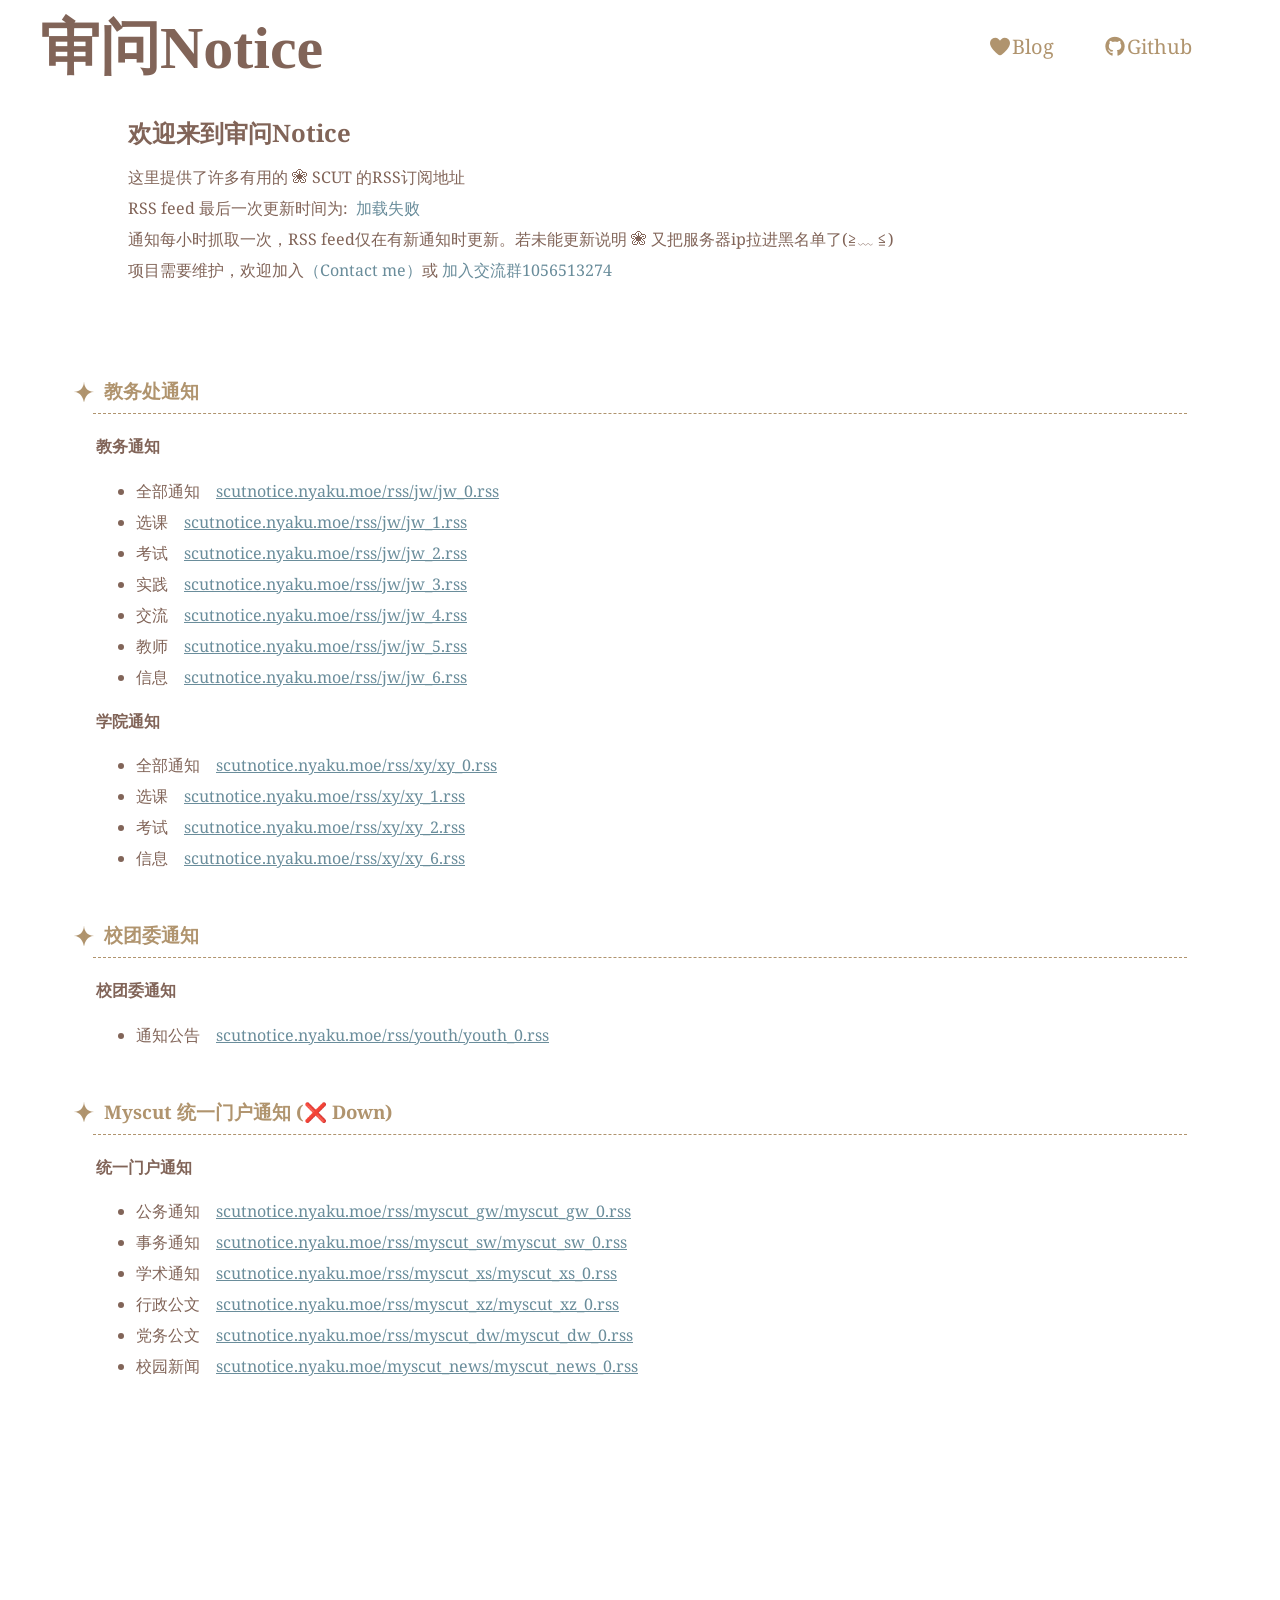
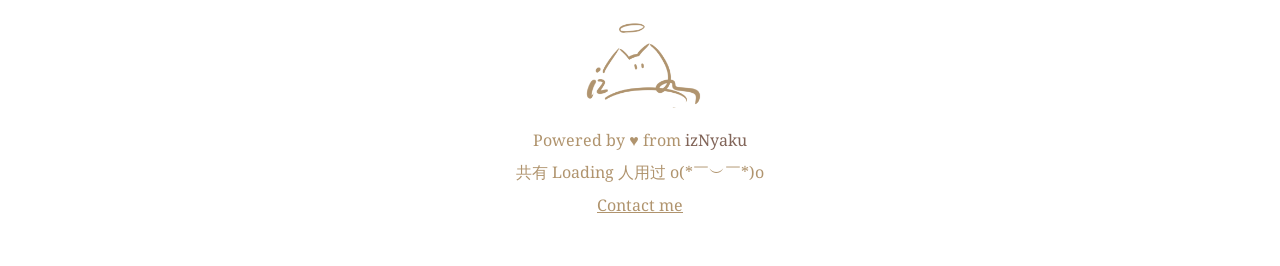
==== commit 8d063f2a: "feat(youth) 新增校团委通知，完善文档" ====
--- a/public/index.html
+++ b/public/index.html
@@ -66,6 +66,22 @@
         </ul>
     </section>
     <br>
+    <!-- 校团委通知 -->
+     <div class="hr_line">
+    <span>
+        <img src="assets/icon/star.svg" width="20px" alt="star" class="hr_star">
+        <h3>校团委通知</h3>
+    </span>
+        <hr>
+<!--        <p class="hr_description">各种常用镜像</p>-->
+    </div>
+    <section class="body_content">
+        <h4>校团委通知</h4>
+        <ul>
+            <li>通知公告 &nbsp;&nbsp;&nbsp;<a href="https://scutnotice.nyaku.moe/rss/youth/youth_0.rss" target="_blank">scutnotice.nyaku.moe/rss/youth/youth_0.rss</a></li>
+        </ul>
+    </section>
+    <br>
     <!-- 统一门户通知部分 -->
     <div class="hr_line">
     <span>
